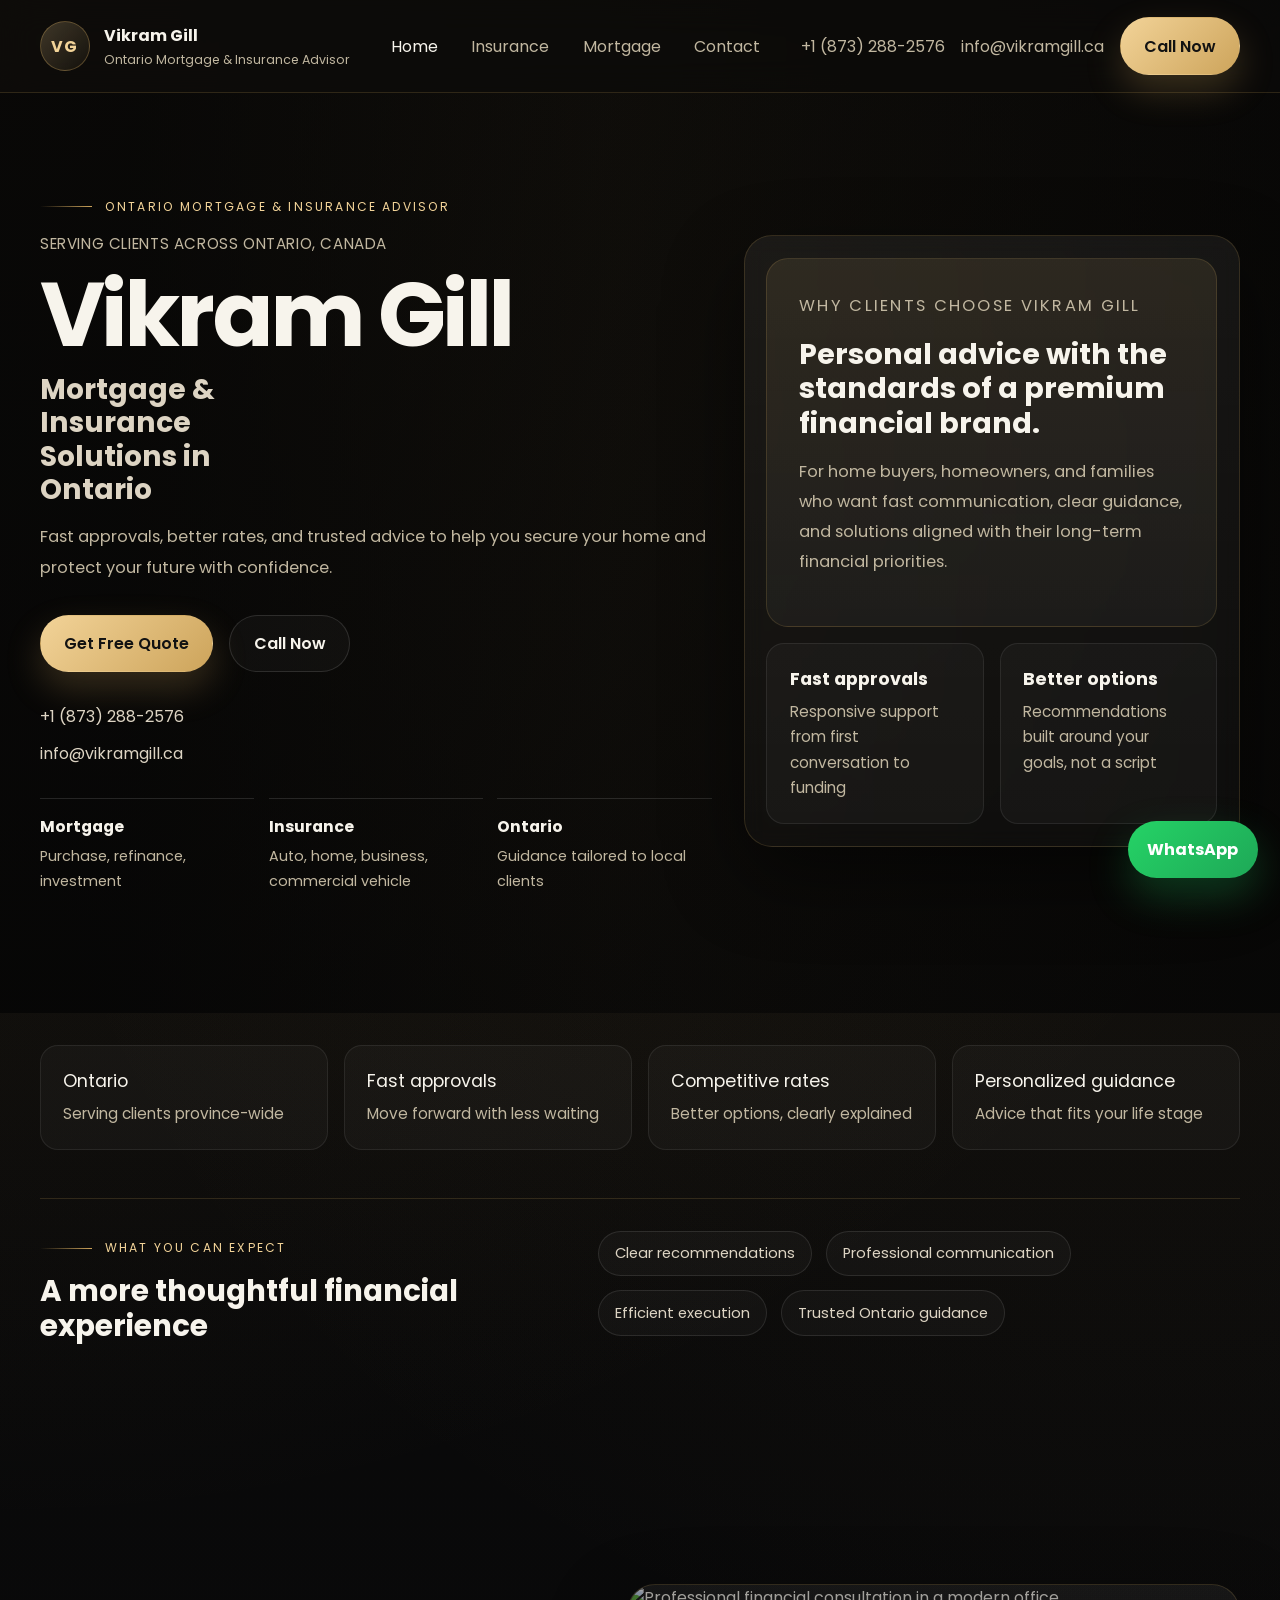
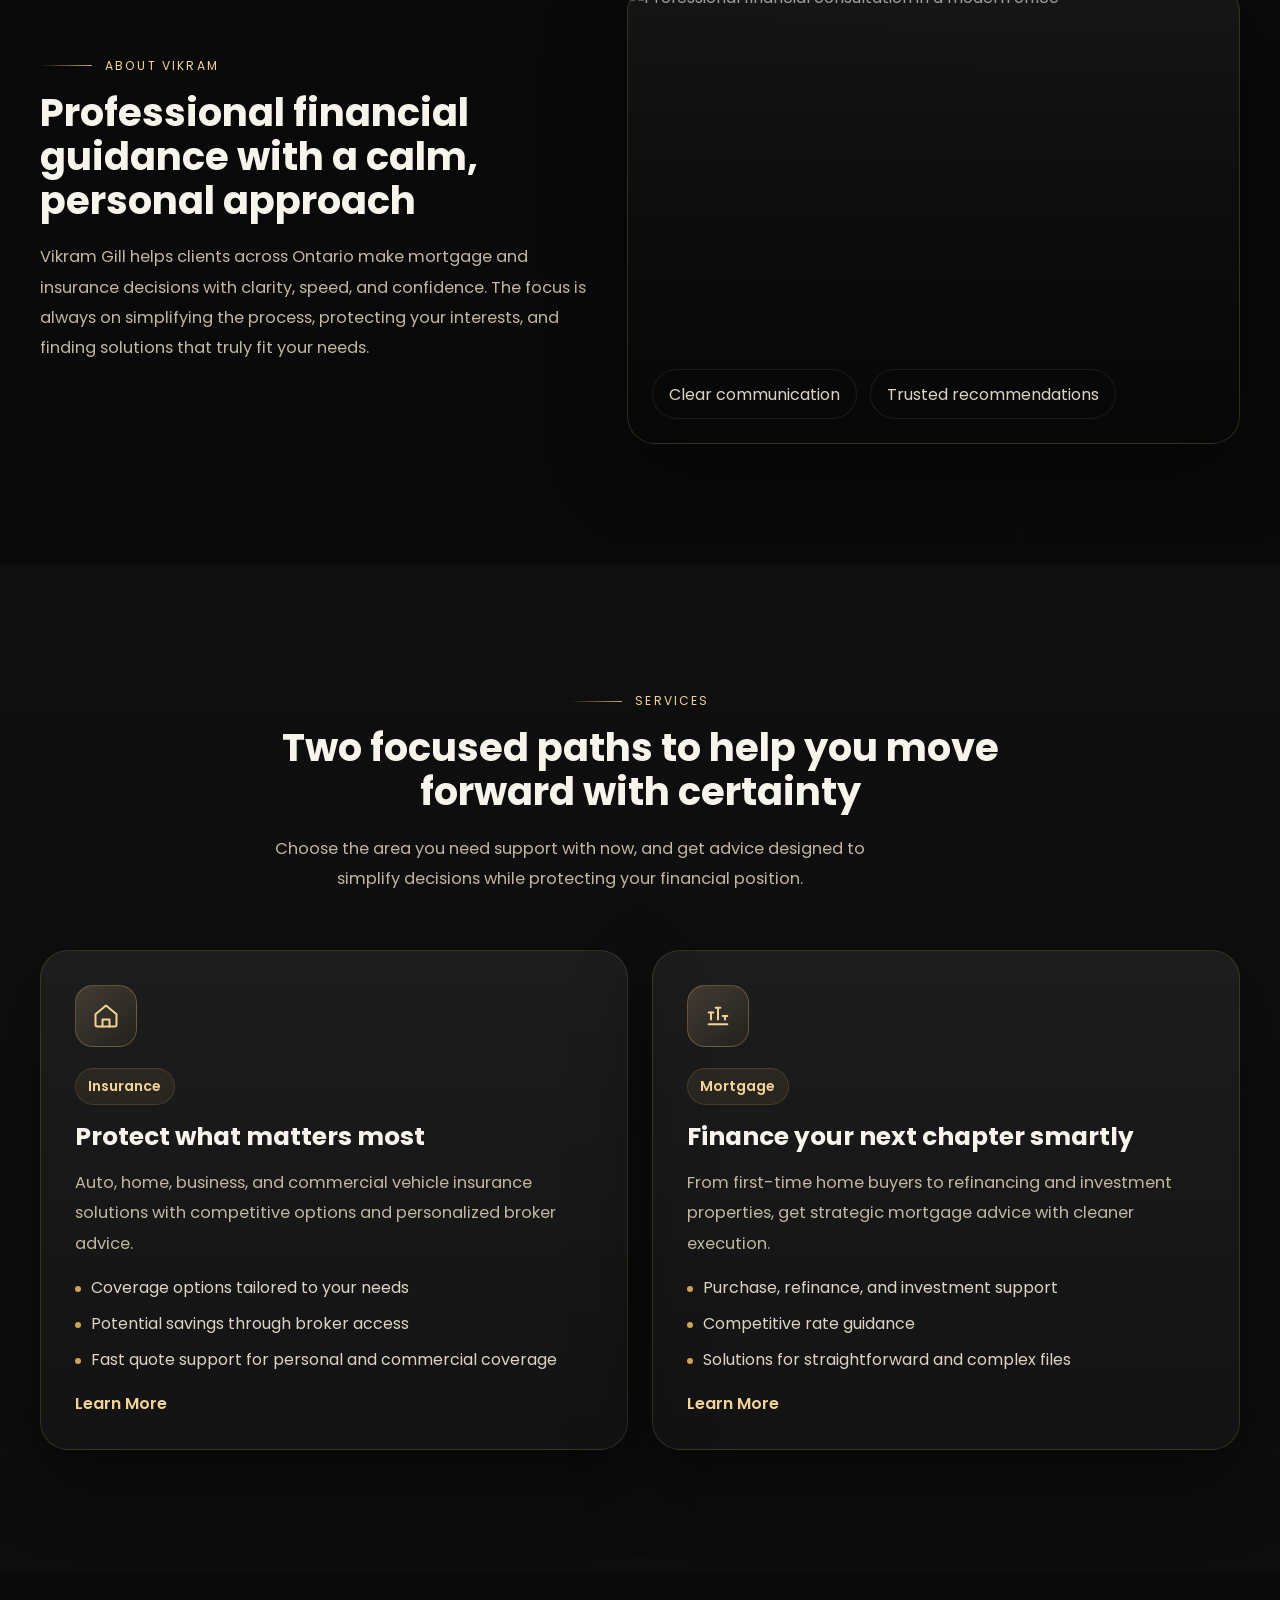
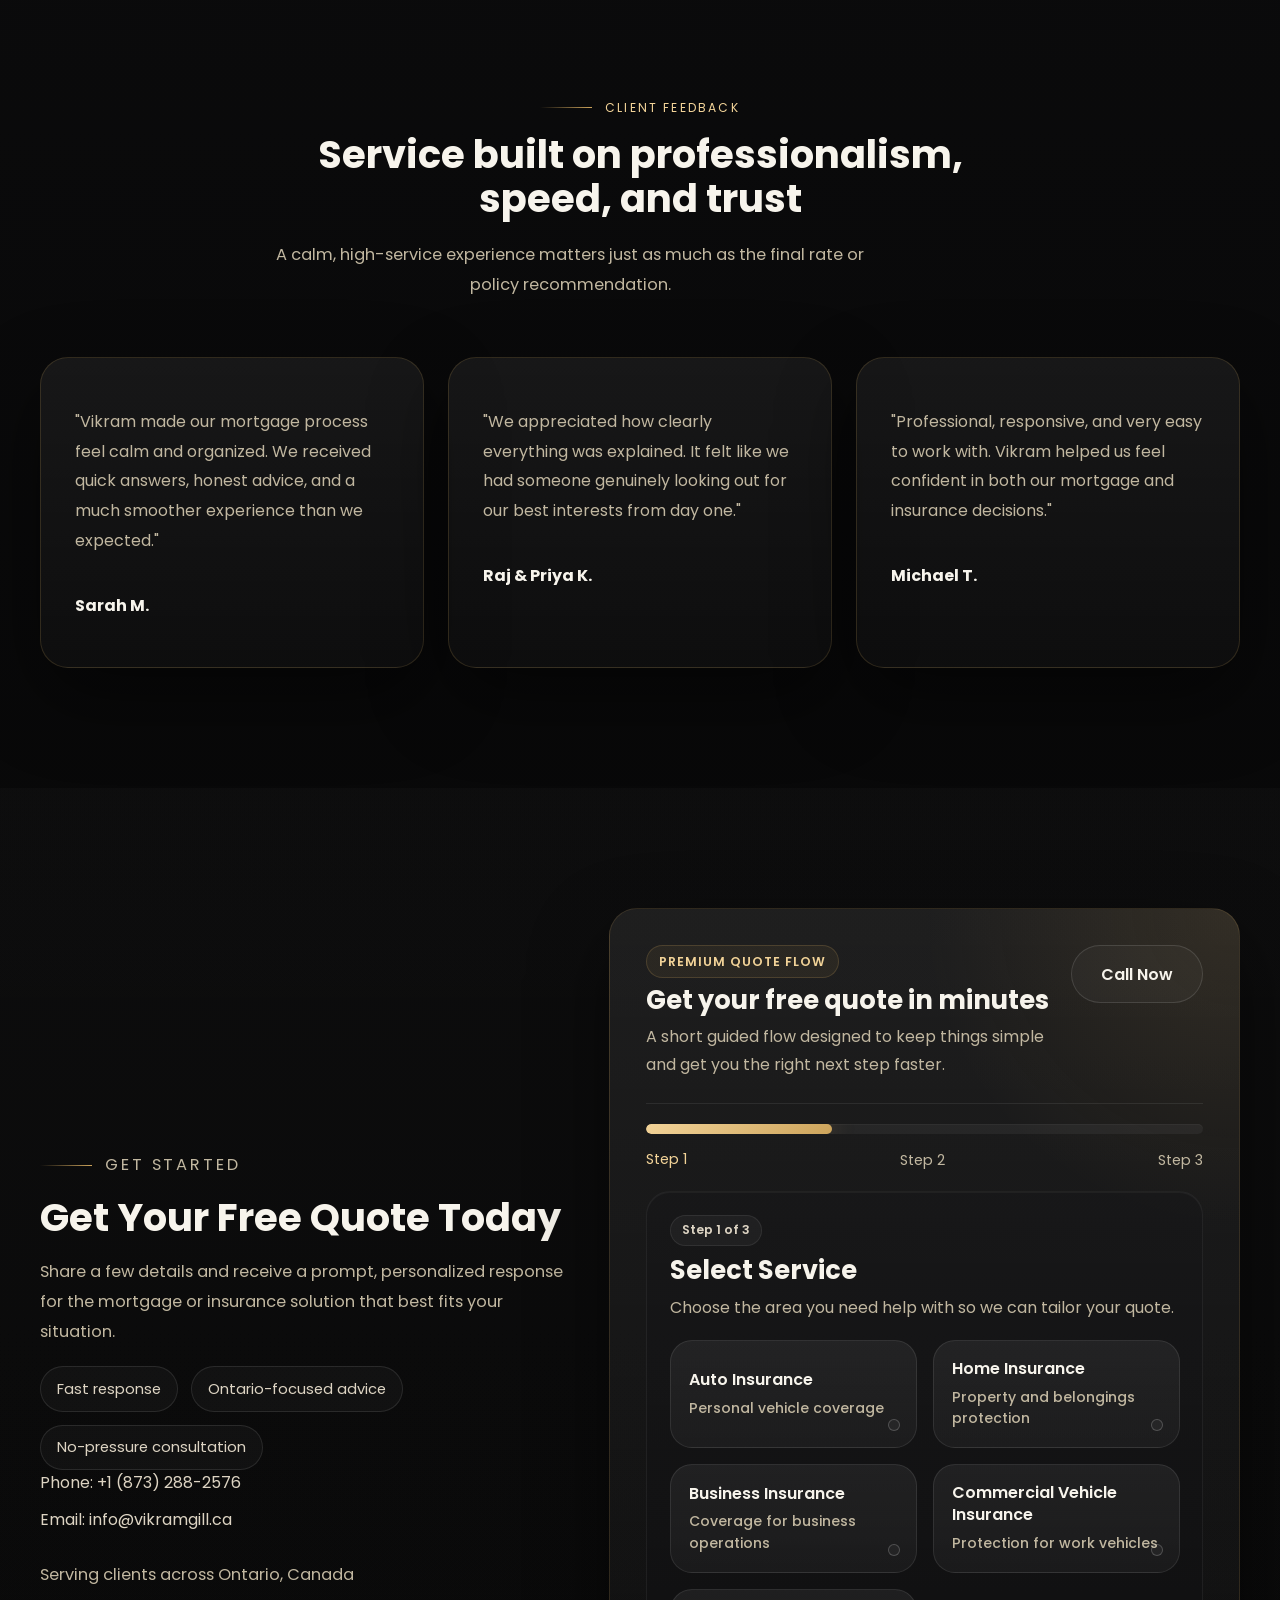
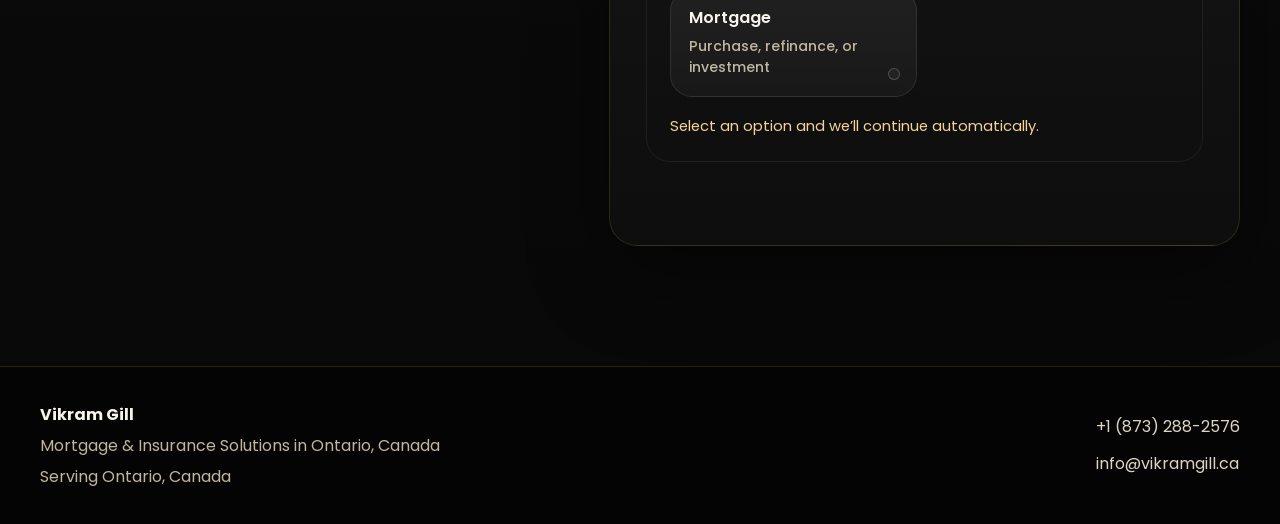
==== index.html @ 54a328d0 "Add files via upload" ====
<!DOCTYPE html>
<html lang="en">
<head>
  <meta charset="UTF-8">
  <meta name="viewport" content="width=device-width, initial-scale=1.0">
  <title>VikramGill.ca | Mortgage & Insurance Solutions in Ontario</title>
  <meta name="description" content="Vikram Gill provides premium mortgage and insurance solutions across Ontario with fast approvals, competitive rates, and trusted financial guidance.">
  <link rel="preconnect" href="https://fonts.googleapis.com">
  <link rel="preconnect" href="https://fonts.gstatic.com" crossorigin>
  <link href="https://fonts.googleapis.com/css2?family=Poppins:wght@400;500;600;700;800&display=swap" rel="stylesheet">
  <link rel="stylesheet" href="styles.css">
</head>
<body data-page="home">
  <div class="page-shell">
    <!-- Sticky site header -->
    <header class="site-header">
      <div class="container header-inner">
        <a class="brand" href="index.html" aria-label="Vikram Gill home">
          <span class="brand-mark">VG</span>
          <span class="brand-text">
            <strong>Vikram Gill</strong>
            <span>Ontario Mortgage & Insurance Advisor</span>
          </span>
        </a>

        <button class="nav-toggle" type="button" aria-label="Toggle menu" aria-expanded="false">
          <span></span>
          <span></span>
          <span></span>
        </button>

        <nav class="site-nav" aria-label="Primary navigation">
          <a href="index.html" data-nav="home">Home</a>
          <a href="insurance.html" data-nav="insurance">Insurance</a>
          <a href="mortgage.html" data-nav="mortgage">Mortgage</a>
          <a href="#contact">Contact</a>
        </nav>

        <div class="header-contact">
          <a href="tel:+18732882576" class="contact-link">+1 (873) 288-2576</a>
          <a href="mailto:info@vikramgill.ca" class="contact-link">info@vikramgill.ca</a>
          <a href="tel:+18732882576" class="button button-gold">Call Now</a>
        </div>
      </div>
    </header>

    <main>
      <!-- Hero section -->
      <section class="hero hero-home section">
        <div class="hero-backdrop"></div>
        <div class="container hero-grid">
          <div class="hero-copy reveal">
            <p class="eyebrow">Ontario Mortgage & Insurance Advisor</p>
            <p class="hero-location">Serving clients across Ontario, Canada</p>
            <h1>Vikram Gill</h1>
            <h2>Mortgage & Insurance Solutions in Ontario</h2>
            <p class="hero-subheadline">Fast approvals, better rates, and trusted advice to help you secure your home and protect your future with confidence.</p>
            <div class="hero-actions">
              <a class="button button-gold" href="#quote-form">Get Free Quote</a>
              <a class="button button-secondary" href="tel:+18732882576">Call Now</a>
            </div>
            <div class="hero-contact">
              <a href="tel:+18732882576">+1 (873) 288-2576</a>
              <a href="mailto:info@vikramgill.ca">info@vikramgill.ca</a>
            </div>
            <div class="hero-metrics">
              <div>
                <strong>Mortgage</strong>
                <span>Purchase, refinance, investment</span>
              </div>
              <div>
                <strong>Insurance</strong>
                <span>Auto, home, business, commercial vehicle</span>
              </div>
              <div>
                <strong>Ontario</strong>
                <span>Guidance tailored to local clients</span>
              </div>
            </div>
          </div>

          <aside class="hero-panel reveal">
            <div class="hero-panel-card">
              <p class="panel-kicker">Why clients choose Vikram Gill</p>
              <h3>Personal advice with the standards of a premium financial brand.</h3>
              <p>For home buyers, homeowners, and families who want fast communication, clear guidance, and solutions aligned with their long-term financial priorities.</p>
            </div>
            <div class="hero-stat-grid">
              <div class="stat-box">
                <strong>Fast approvals</strong>
                <span>Responsive support from first conversation to funding</span>
              </div>
              <div class="stat-box">
                <strong>Better options</strong>
                <span>Recommendations built around your goals, not a script</span>
              </div>
            </div>
          </aside>
        </div>
      </section>

      <!-- Trust indicators -->
      <section class="section trust-section">
        <div class="container trust-grid reveal">
          <div class="trust-item">
            <span class="trust-value">Ontario</span>
            <span class="trust-label">Serving clients province-wide</span>
          </div>
          <div class="trust-item">
            <span class="trust-value">Fast approvals</span>
            <span class="trust-label">Move forward with less waiting</span>
          </div>
          <div class="trust-item">
            <span class="trust-value">Competitive rates</span>
            <span class="trust-label">Better options, clearly explained</span>
          </div>
          <div class="trust-item">
            <span class="trust-value">Personalized guidance</span>
            <span class="trust-label">Advice that fits your life stage</span>
          </div>
        </div>
      </section>

      <section class="section section-divider">
        <div class="container brand-bar reveal">
          <div class="brand-bar-intro">
            <p class="eyebrow">What You Can Expect</p>
            <h2>A more thoughtful financial experience</h2>
          </div>
          <div class="brand-bar-points">
            <span>Clear recommendations</span>
            <span>Professional communication</span>
            <span>Efficient execution</span>
            <span>Trusted Ontario guidance</span>
          </div>
        </div>
      </section>

      <!-- About section -->
      <section class="section">
        <div class="container about-grid">
          <div class="section-heading reveal">
            <p class="eyebrow">About Vikram</p>
            <h2>Professional financial guidance with a calm, personal approach</h2>
            <p class="section-copy">Vikram Gill helps clients across Ontario make mortgage and insurance decisions with clarity, speed, and confidence. The focus is always on simplifying the process, protecting your interests, and finding solutions that truly fit your needs.</p>
          </div>

          <div class="image-card reveal">
            <img src="https://images.unsplash.com/photo-1556157382-97eda2d62296?auto=format&fit=crop&w=1200&q=80" alt="Professional financial consultation in a modern office">
            <div class="image-card-overlay">
              <span>Clear communication</span>
              <span>Trusted recommendations</span>
            </div>
          </div>
        </div>
      </section>

      <!-- Core services -->
      <section class="section section-alt">
        <div class="container">
          <div class="section-heading centered reveal">
            <p class="eyebrow">Services</p>
            <h2>Two focused paths to help you move forward with certainty</h2>
            <p class="section-copy">Choose the area you need support with now, and get advice designed to simplify decisions while protecting your financial position.</p>
          </div>

          <div class="card-grid two-up">
            <article class="service-card service-card-rich reveal">
              <div class="service-icon" aria-hidden="true">
                <svg viewBox="0 0 24 24" role="img">
                  <path d="M3 10.5 12 3l9 7.5v9a1.5 1.5 0 0 1-1.5 1.5h-15A1.5 1.5 0 0 1 3 19.5v-9Z"></path>
                  <path d="M9 21v-6h6v6"></path>
                </svg>
              </div>
              <span class="service-tag">Insurance</span>
              <h3>Protect what matters most</h3>
              <p>Auto, home, business, and commercial vehicle insurance solutions with competitive options and personalized broker advice.</p>
              <ul class="service-points">
                <li>Coverage options tailored to your needs</li>
                <li>Potential savings through broker access</li>
                <li>Fast quote support for personal and commercial coverage</li>
              </ul>
              <a class="text-link" href="insurance.html">Learn More</a>
            </article>

            <article class="service-card service-card-rich reveal">
              <div class="service-icon" aria-hidden="true">
                <svg viewBox="0 0 24 24" role="img">
                  <path d="M4 19h16"></path>
                  <path d="M6 15V9"></path>
                  <path d="M12 15V5"></path>
                  <path d="M18 15v-3"></path>
                  <path d="M8 9h-4"></path>
                  <path d="M14 5h-4"></path>
                  <path d="M20 12h-4"></path>
                </svg>
              </div>
              <span class="service-tag">Mortgage</span>
              <h3>Finance your next chapter smartly</h3>
              <p>From first-time home buyers to refinancing and investment properties, get strategic mortgage advice with cleaner execution.</p>
              <ul class="service-points">
                <li>Purchase, refinance, and investment support</li>
                <li>Competitive rate guidance</li>
                <li>Solutions for straightforward and complex files</li>
              </ul>
              <a class="text-link" href="mortgage.html">Learn More</a>
            </article>
          </div>
        </div>
      </section>

      <!-- Testimonial placeholders -->
      <section class="section">
        <div class="container">
          <div class="section-heading centered reveal">
            <p class="eyebrow">Client Feedback</p>
            <h2>Service built on professionalism, speed, and trust</h2>
            <p class="section-copy">A calm, high-service experience matters just as much as the final rate or policy recommendation.</p>
          </div>
          <div class="card-grid three-up">
            <article class="testimonial-card reveal">
              <p>"Vikram made our mortgage process feel calm and organized. We received quick answers, honest advice, and a much smoother experience than we expected."</p>
              <strong>Sarah M.</strong>
            </article>
            <article class="testimonial-card reveal">
              <p>"We appreciated how clearly everything was explained. It felt like we had someone genuinely looking out for our best interests from day one."</p>
              <strong>Raj & Priya K.</strong>
            </article>
            <article class="testimonial-card reveal">
              <p>"Professional, responsive, and very easy to work with. Vikram helped us feel confident in both our mortgage and insurance decisions."</p>
              <strong>Michael T.</strong>
            </article>
          </div>
        </div>
      </section>

      <!-- Lead capture form -->
      <section class="section section-alt" id="contact">
        <div class="container lead-grid lead-grid-enhanced">
          <div class="lead-copy reveal">
            <p class="eyebrow">Get Started</p>
            <h2>Get Your Free Quote Today</h2>
            <p>Share a few details and receive a prompt, personalized response for the mortgage or insurance solution that best fits your situation.</p>
            <div class="lead-benefits">
              <span>Fast response</span>
              <span>Ontario-focused advice</span>
              <span>No-pressure consultation</span>
            </div>
            <div class="lead-contact-block">
              <a href="tel:+18732882576">Phone: +1 (873) 288-2576</a>
              <a href="mailto:info@vikramgill.ca">Email: info@vikramgill.ca</a>
              <p>Serving clients across Ontario, Canada</p>
            </div>
          </div>

          <form class="quote-form multi-step-form reveal" id="quote-form" action="https://formsubmit.co/info@vikramgill.ca" method="POST">
            <input type="hidden" name="_subject" value="New quote request from VikramGill.ca">
            <input type="hidden" name="_captcha" value="false">
            <input type="hidden" name="_template" value="table">
            <input type="hidden" name="_next" value="https://vikramgill.ca/thank-you.html">
            <input type="hidden" name="selected_service" id="selected_service" value="">
            <input type="hidden" name="service_question_1" id="service_question_1" value="">
            <input type="hidden" name="service_answer_1" id="service_answer_1" value="">
            <input type="hidden" name="service_question_2" id="service_question_2" value="">
            <input type="hidden" name="service_answer_2" id="service_answer_2" value="">

            <div class="form-topbar">
              <div class="form-topbar-copy">
                <span class="form-kicker">Premium Quote Flow</span>
                <h3>Get your free quote in minutes</h3>
                <p class="form-topbar-text">A short guided flow designed to keep things simple and get you the right next step faster.</p>
              </div>
              <a class="button button-secondary form-call-button" href="tel:+18732882576">Call Now</a>
            </div>

            <div class="form-progress" aria-label="Form progress">
              <div class="form-progress-bar">
                <span class="form-progress-fill"></span>
              </div>
              <div class="form-progress-steps">
                <span class="progress-step is-active" data-progress="1">Step 1</span>
                <span class="progress-step" data-progress="2">Step 2</span>
                <span class="progress-step" data-progress="3">Step 3</span>
              </div>
            </div>

            <div class="form-steps">
              <section class="form-step is-active" data-step="1">
                <div class="step-heading">
                  <span class="step-chip">Step 1 of 3</span>
                  <h4>Select Service</h4>
                  <p>Choose the area you need help with so we can tailor your quote.</p>
                </div>

                <div class="service-choice-grid" role="radiogroup" aria-label="Select service type">
                  <button class="choice-card" type="button" data-service="Auto Insurance">
                    <span class="choice-card-title">Auto Insurance</span>
                    <span class="choice-card-meta">Personal vehicle coverage</span>
                  </button>
                  <button class="choice-card" type="button" data-service="Home Insurance">
                    <span class="choice-card-title">Home Insurance</span>
                    <span class="choice-card-meta">Property and belongings protection</span>
                  </button>
                  <button class="choice-card" type="button" data-service="Business Insurance">
                    <span class="choice-card-title">Business Insurance</span>
                    <span class="choice-card-meta">Coverage for business operations</span>
                  </button>
                  <button class="choice-card" type="button" data-service="Commercial Vehicle Insurance">
                    <span class="choice-card-title">Commercial Vehicle Insurance</span>
                    <span class="choice-card-meta">Protection for work vehicles</span>
                  </button>
                  <button class="choice-card" type="button" data-service="Mortgage">
                    <span class="choice-card-title">Mortgage</span>
                    <span class="choice-card-meta">Purchase, refinance, or investment</span>
                  </button>
                </div>
                <p class="step-helper">Select an option and we’ll continue automatically.</p>
              </section>

              <section class="form-step" data-step="2">
                <div class="step-heading">
                  <span class="step-chip">Step 2 of 3</span>
                  <h4>Quick Questions</h4>
                  <p>Select the option that best matches your situation.</p>
                </div>

                <div class="dynamic-question-stack" id="dynamic-question-stack">
                  <div class="dynamic-question-block">
                    <p class="dynamic-question-label" id="dynamic-question-label-1">Question one</p>
                    <div class="dynamic-choice-grid" id="dynamic-choice-grid-1"></div>
                  </div>
                  <div class="dynamic-question-block">
                    <p class="dynamic-question-label" id="dynamic-question-label-2">Question two</p>
                    <div class="dynamic-choice-grid" id="dynamic-choice-grid-2"></div>
                  </div>
                </div>

                <div class="form-navigation">
                  <button class="button button-secondary" type="button" data-prev-step>Back</button>
                </div>
                <p class="step-helper">Answer both questions and we’ll take you to the final step automatically.</p>
              </section>

              <section class="form-step" data-step="3">
                <div class="step-heading">
                  <span class="step-chip">Step 3 of 3</span>
                  <h4>Contact Details</h4>
                  <p>We’ll contact you within 24 hours with next steps and quote options.</p>
                </div>

                <label for="name">Name</label>
                <input id="name" name="name" type="text" placeholder="Your full name" required>

                <label for="phone">Phone</label>
                <input id="phone" name="phone" type="tel" placeholder="Your phone number" required>

                <label for="email">Email</label>
                <input id="email" name="email" type="email" placeholder="Your email address" required>

                <p class="form-trust-text">We’ll contact you within 24 hours.</p>

                <div class="form-navigation">
                  <button class="button button-secondary" type="button" data-prev-step>Back</button>
                  <button class="button button-gold" type="submit">Request a Callback</button>
                </div>
              </section>
            </div>

            <p class="form-message" aria-live="polite"></p>
          </form>
        </div>
      </section>
    </main>

    <!-- Minimal footer -->
    <footer class="site-footer">
      <div class="container footer-inner">
        <div>
          <strong>Vikram Gill</strong>
          <p>Mortgage & Insurance Solutions in Ontario, Canada</p>
          <p>Serving Ontario, Canada</p>
        </div>
        <div class="footer-contact">
          <a href="tel:+18732882576">+1 (873) 288-2576</a>
          <a href="mailto:info@vikramgill.ca">info@vikramgill.ca</a>
        </div>
      </div>
    </footer>
  </div>

  <a class="whatsapp-float" href="https://wa.me/18732882576" target="_blank" rel="noopener noreferrer" aria-label="Chat on WhatsApp">
    WhatsApp
  </a>

  <script src="script.js"></script>
</body>
</html>
---- styles.css ----
/* Shared design tokens for the premium dark theme */
:root {
  --bg: #060606;
  --bg-soft: #0f0f10;
  --bg-panel: rgba(17, 17, 18, 0.78);
  --surface: rgba(255, 255, 255, 0.04);
  --surface-strong: rgba(255, 255, 255, 0.08);
  --text: #f7f4ec;
  --muted: #c1b7a0;
  --muted-strong: #ddd4c3;
  --gold: #cda45b;
  --gold-bright: #f2d398;
  --line: rgba(205, 164, 91, 0.18);
  --line-strong: rgba(205, 164, 91, 0.34);
  --shadow: 0 30px 80px rgba(0, 0, 0, 0.48);
  --radius: 28px;
  --radius-sm: 18px;
  --container: 1200px;
  --header-height: 92px;
}

*,
*::before,
*::after {
  box-sizing: border-box;
}

html {
  scroll-behavior: smooth;
}

body {
  margin: 0;
  font-family: "Poppins", sans-serif;
  color: var(--text);
  background:
    radial-gradient(circle at top left, rgba(205, 164, 91, 0.13), transparent 28%),
    radial-gradient(circle at 90% 10%, rgba(205, 164, 91, 0.08), transparent 24%),
    linear-gradient(180deg, #070707 0%, #0b0b0c 55%, #050505 100%);
  min-height: 100vh;
}

a {
  color: inherit;
  text-decoration: none;
}

img {
  display: block;
  width: 100%;
  height: auto;
}

button,
input,
select {
  font: inherit;
}

svg {
  fill: none;
  stroke: currentColor;
  stroke-width: 1.7;
  stroke-linecap: round;
  stroke-linejoin: round;
}

.container {
  width: min(calc(100% - 2rem), var(--container));
  margin: 0 auto;
}

.page-shell {
  position: relative;
  overflow: clip;
}

.section {
  padding: 7.5rem 0;
}

.section-divider {
  padding-top: 0;
}

.section-alt {
  position: relative;
  background: linear-gradient(180deg, rgba(255, 255, 255, 0.02), rgba(255, 255, 255, 0.01));
}

.site-header {
  position: sticky;
  top: 0;
  z-index: 1000;
  background: rgba(7, 7, 7, 0.74);
  backdrop-filter: blur(16px);
  border-bottom: 1px solid var(--line);
}

.header-inner {
  min-height: var(--header-height);
  display: grid;
  grid-template-columns: auto 1fr auto;
  gap: 1.5rem;
  align-items: center;
}

.brand {
  display: inline-flex;
  align-items: center;
  gap: 0.9rem;
}

.brand-mark {
  width: 50px;
  height: 50px;
  border-radius: 50%;
  display: grid;
  place-items: center;
  border: 1px solid var(--line-strong);
  background: linear-gradient(135deg, rgba(242, 211, 152, 0.22), rgba(205, 164, 91, 0.04));
  color: var(--gold-bright);
  font-weight: 700;
  letter-spacing: 0.08em;
}

.brand-text {
  display: grid;
  gap: 0.14rem;
}

.brand-text strong {
  font-size: 1rem;
}

.brand-text span {
  color: var(--muted);
  font-size: 0.78rem;
}

.site-nav {
  display: flex;
  justify-content: center;
  gap: 2.1rem;
}

.site-nav a,
.contact-link {
  color: var(--muted);
  transition: color 0.3s ease, opacity 0.3s ease;
}

.site-nav a:hover,
.site-nav a.active,
.contact-link:hover {
  color: var(--text);
}

.header-contact {
  display: inline-flex;
  align-items: center;
  gap: 1rem;
}

.button {
  display: inline-flex;
  align-items: center;
  justify-content: center;
  min-height: 54px;
  padding: 0.95rem 1.45rem;
  border: 1px solid transparent;
  border-radius: 999px;
  font-weight: 600;
  transition: transform 0.3s ease, border-color 0.3s ease, background 0.3s ease, box-shadow 0.3s ease;
}

.button:hover {
  transform: translateY(-2px);
}

.button-gold {
  color: #121212;
  background: linear-gradient(135deg, var(--gold-bright), var(--gold));
  box-shadow: 0 16px 36px rgba(205, 164, 91, 0.24);
}

.button-secondary {
  background: rgba(255, 255, 255, 0.03);
  border-color: rgba(255, 255, 255, 0.12);
  color: var(--text);
}

.hero,
.inner-hero {
  position: relative;
  padding-top: 6rem;
}

.hero-home {
  min-height: calc(100vh - var(--header-height));
  display: flex;
  align-items: center;
}

.hero-backdrop {
  position: absolute;
  inset: 0;
  background:
    linear-gradient(90deg, rgba(5, 5, 5, 0.92) 10%, rgba(5, 5, 5, 0.62) 48%, rgba(5, 5, 5, 0.85) 100%),
    url("https://images.unsplash.com/photo-1600585154526-990dced4db0d?auto=format&fit=crop&w=1800&q=80") center/cover no-repeat;
  opacity: 0.94;
}

.inner-hero-insurance .hero-backdrop {
  background:
    linear-gradient(90deg, rgba(5, 5, 5, 0.92) 8%, rgba(5, 5, 5, 0.58) 50%, rgba(5, 5, 5, 0.88) 100%),
    url("https://images.unsplash.com/photo-1516321318423-f06f85e504b3?auto=format&fit=crop&w=1800&q=80") center/cover no-repeat;
}

.inner-hero-mortgage .hero-backdrop {
  background:
    linear-gradient(90deg, rgba(5, 5, 5, 0.92) 8%, rgba(5, 5, 5, 0.58) 50%, rgba(5, 5, 5, 0.88) 100%),
    url("https://images.unsplash.com/photo-1560518883-ce09059eeffa?auto=format&fit=crop&w=1800&q=80") center/cover no-repeat;
}

.hero-grid,
.lead-grid,
.about-grid,
.inner-hero-layout {
  position: relative;
  z-index: 1;
  display: grid;
  grid-template-columns: 1.15fr 0.85fr;
  gap: 2rem;
  align-items: center;
}

.hero-copy h1,
.inner-hero-content h1 {
  margin: 0 0 1rem;
  font-size: clamp(3rem, 7vw, 6rem);
  line-height: 0.95;
  letter-spacing: -0.04em;
}

.hero-copy h2 {
  margin: 0;
  max-width: 12ch;
  font-size: clamp(1.45rem, 2.2vw, 2.15rem);
  line-height: 1.18;
  color: var(--muted-strong);
}

.hero-subheadline,
.inner-hero-content p,
.inner-hero-aside p,
.section-copy,
.service-card p,
.testimonial-card p,
.detail-card p,
.lead-copy p,
.hero-panel-card p {
  color: var(--muted);
  line-height: 1.85;
  font-size: 1.02rem;
}

.hero-location {
  margin: 0 0 1.1rem;
  color: var(--muted);
  font-size: 0.95rem;
  letter-spacing: 0.04em;
  text-transform: uppercase;
}

.eyebrow {
  display: inline-flex;
  align-items: center;
  gap: 0.8rem;
  margin: 0 0 1rem;
  color: var(--gold-bright);
  text-transform: uppercase;
  letter-spacing: 0.18em;
  font-size: 0.76rem;
}

.eyebrow::before {
  content: "";
  width: 52px;
  height: 1px;
  background: linear-gradient(90deg, transparent, var(--gold));
}

.hero-actions,
.detail-actions {
  display: flex;
  flex-wrap: wrap;
  gap: 1rem;
  margin-top: 2rem;
}

.hero-contact,
.lead-contact-block,
.footer-contact {
  display: grid;
  gap: 0.75rem;
}

.hero-contact {
  margin-top: 2rem;
}

.hero-metrics {
  display: grid;
  grid-template-columns: repeat(3, minmax(0, 1fr));
  gap: 0.9rem;
  margin-top: 2rem;
}

.hero-metrics div {
  padding-top: 1rem;
  border-top: 1px solid rgba(255, 255, 255, 0.12);
}

.hero-metrics strong {
  display: block;
  margin-bottom: 0.3rem;
  font-size: 0.98rem;
  color: var(--text);
}

.hero-metrics span {
  color: var(--muted);
  font-size: 0.9rem;
  line-height: 1.55;
}

.hero-contact a,
.lead-contact-block a,
.footer-contact a {
  color: var(--muted-strong);
}

.hero-panel,
.quote-form,
.service-card,
.testimonial-card,
.detail-card,
.image-card {
  border: 1px solid var(--line);
  border-radius: var(--radius);
  background: linear-gradient(180deg, rgba(255, 255, 255, 0.06), rgba(255, 255, 255, 0.025));
  box-shadow: var(--shadow);
}

.hero-panel {
  padding: 1.35rem;
  backdrop-filter: blur(10px);
}

.hero-panel-card {
  padding: 2rem;
  border-radius: calc(var(--radius) - 6px);
  border: 1px solid rgba(205, 164, 91, 0.18);
  background:
    linear-gradient(180deg, rgba(205, 164, 91, 0.09), rgba(255, 255, 255, 0.02)),
    rgba(255, 255, 255, 0.02);
}

.panel-kicker {
  margin: 0 0 1rem;
  color: var(--gold-bright);
  text-transform: uppercase;
  letter-spacing: 0.14em;
  font-size: 0.75rem;
}

.hero-panel-card h3 {
  margin: 0 0 1rem;
  font-size: 1.8rem;
  line-height: 1.2;
}

.hero-stat-grid {
  display: grid;
  grid-template-columns: repeat(2, 1fr);
  gap: 1rem;
  margin-top: 1rem;
}

.stat-box,
.trust-item {
  padding: 1.4rem;
  border-radius: var(--radius-sm);
  background: rgba(255, 255, 255, 0.03);
  border: 1px solid rgba(255, 255, 255, 0.08);
}

.stat-box strong,
.trust-value {
  display: block;
  margin-bottom: 0.4rem;
  color: var(--text);
  font-size: 1.1rem;
}

.stat-box span,
.trust-label {
  color: var(--muted);
  line-height: 1.6;
  font-size: 0.96rem;
}

.trust-section {
  padding-top: 2rem;
  padding-bottom: 3rem;
}

.trust-grid {
  display: grid;
  grid-template-columns: repeat(4, 1fr);
  gap: 1rem;
}

.about-grid {
  grid-template-columns: 0.95fr 1.05fr;
}

.section-heading h2,
.lead-copy h2,
.detail-card h2 {
  margin: 0;
  font-size: clamp(2.2rem, 3vw, 3.2rem);
  line-height: 1.15;
}

.section-copy {
  max-width: 62ch;
  margin-top: 1.2rem;
}

.centered {
  max-width: 760px;
  margin: 0 auto 3.5rem;
  text-align: center;
}

.centered .eyebrow {
  justify-content: center;
}

.card-grid {
  display: grid;
  gap: 1.5rem;
}

.two-up {
  grid-template-columns: repeat(2, 1fr);
}

.three-up {
  grid-template-columns: repeat(3, 1fr);
}

.image-card {
  position: relative;
  overflow: hidden;
  min-height: 460px;
}

.image-card img {
  position: absolute;
  inset: 0;
  width: 100%;
  height: 100%;
  object-fit: cover;
  filter: saturate(0.88) brightness(0.72);
}

.image-card::after {
  content: "";
  position: absolute;
  inset: 0;
  background: linear-gradient(180deg, rgba(5, 5, 5, 0.08), rgba(5, 5, 5, 0.78));
}

.image-card-overlay {
  position: absolute;
  left: 1.5rem;
  right: 1.5rem;
  bottom: 1.5rem;
  z-index: 1;
  display: flex;
  gap: 0.8rem;
  flex-wrap: wrap;
}

.image-card-overlay span {
  padding: 0.7rem 1rem;
  border-radius: 999px;
  background: rgba(9, 9, 9, 0.62);
  border: 1px solid rgba(255, 255, 255, 0.08);
  color: var(--muted-strong);
}

.brand-bar {
  display: grid;
  grid-template-columns: 0.9fr 1.1fr;
  gap: 2rem;
  padding: 2rem 0 0;
  border-top: 1px solid var(--line);
}

.brand-bar-intro h2 {
  margin: 0;
  font-size: clamp(1.7rem, 2.3vw, 2.4rem);
  line-height: 1.2;
}

.brand-bar-points {
  display: flex;
  flex-wrap: wrap;
  gap: 0.9rem;
  align-content: start;
}

.brand-bar-points span,
.lead-benefits span,
.aside-mini-points span {
  display: inline-flex;
  align-items: center;
  min-height: 42px;
  padding: 0.7rem 1rem;
  border-radius: 999px;
  border: 1px solid rgba(255, 255, 255, 0.1);
  background: rgba(255, 255, 255, 0.03);
  color: var(--muted-strong);
  font-size: 0.92rem;
}

.service-card,
.testimonial-card {
  padding: 2.1rem;
}

.service-card-rich {
  min-height: 100%;
}

.service-icon,
.detail-card-icon {
  width: 62px;
  height: 62px;
  display: grid;
  place-items: center;
  border-radius: 18px;
  border: 1px solid var(--line-strong);
  background: linear-gradient(135deg, rgba(242, 211, 152, 0.18), rgba(205, 164, 91, 0.05));
  color: var(--gold-bright);
}

.service-icon {
  margin-bottom: 1.3rem;
}

.service-icon svg,
.detail-card-icon svg {
  width: 28px;
  height: 28px;
}

.service-tag {
  display: inline-flex;
  padding: 0.45rem 0.8rem;
  border-radius: 999px;
  margin-bottom: 1rem;
  border: 1px solid rgba(205, 164, 91, 0.18);
  background: rgba(205, 164, 91, 0.09);
  color: var(--gold-bright);
  font-weight: 600;
  font-size: 0.88rem;
}

.service-card h3,
.testimonial-card strong {
  margin: 0 0 1rem;
}

.service-card h3 {
  font-size: 1.55rem;
  line-height: 1.25;
}

.service-points {
  list-style: none;
  padding: 0;
  margin: 1.1rem 0 0;
  display: grid;
  gap: 0.7rem;
}

.service-points li {
  position: relative;
  padding-left: 1rem;
  color: var(--muted-strong);
  line-height: 1.55;
}

.service-points li::before {
  content: "";
  position: absolute;
  left: 0;
  top: 0.62rem;
  width: 6px;
  height: 6px;
  border-radius: 50%;
  background: var(--gold);
}

.text-link {
  display: inline-flex;
  margin-top: 1.1rem;
  color: var(--gold-bright);
  font-weight: 600;
}

.testimonial-card p {
  font-size: 1rem;
}

.testimonial-card strong {
  display: inline-block;
  margin-top: 1.35rem;
  color: var(--text);
  font-size: 1rem;
}

.lead-grid-enhanced {
  grid-template-columns: 0.92fr 1.08fr;
}

.quote-form {
  padding: 2.25rem;
  display: grid;
  gap: 0.9rem;
}

.multi-step-form {
  gap: 1.25rem;
  position: relative;
  overflow: hidden;
  background:
    radial-gradient(circle at top right, rgba(205, 164, 91, 0.12), transparent 28%),
    linear-gradient(180deg, rgba(255, 255, 255, 0.075), rgba(255, 255, 255, 0.025));
  border: 1px solid rgba(205, 164, 91, 0.16);
}

.form-topbar {
  display: flex;
  align-items: flex-start;
  justify-content: space-between;
  gap: 1rem;
  padding-bottom: 1.5rem;
  border-bottom: 1px solid rgba(255, 255, 255, 0.08);
}

.form-topbar-copy {
  display: grid;
  gap: 0.45rem;
}

.form-kicker {
  display: inline-flex;
  align-items: center;
  width: fit-content;
  min-height: 32px;
  padding: 0.4rem 0.75rem;
  border-radius: 999px;
  border: 1px solid rgba(205, 164, 91, 0.2);
  background: rgba(205, 164, 91, 0.08);
  color: var(--gold-bright);
  font-size: 0.78rem;
  font-weight: 600;
  letter-spacing: 0.08em;
  text-transform: uppercase;
}

.form-topbar h3,
.step-heading h4 {
  margin: 0;
  font-size: 1.6rem;
  line-height: 1.2;
}

.form-topbar-text {
  margin: 0;
  max-width: 46ch;
  color: var(--muted);
  line-height: 1.75;
}

.form-call-button {
  flex-shrink: 0;
  min-width: 132px;
}

.form-progress {
  display: grid;
  gap: 1rem;
}

.form-progress-bar {
  width: 100%;
  height: 10px;
  border-radius: 999px;
  background: rgba(255, 255, 255, 0.05);
  overflow: hidden;
  box-shadow: inset 0 1px 0 rgba(255, 255, 255, 0.04);
}

.form-progress-fill {
  display: block;
  width: 33.333%;
  height: 100%;
  border-radius: inherit;
  background: linear-gradient(135deg, var(--gold-bright), var(--gold));
  box-shadow: 0 0 24px rgba(205, 164, 91, 0.35);
  transition: width 0.45s cubic-bezier(0.22, 1, 0.36, 1);
}

.form-progress-steps {
  display: flex;
  justify-content: space-between;
  gap: 0.75rem;
}

.progress-step {
  color: var(--muted);
  font-size: 0.9rem;
  transition: color 0.3s ease, transform 0.3s ease;
}

.progress-step.is-active {
  color: var(--gold-bright);
  transform: translateY(-1px);
}

.form-steps {
  position: relative;
  min-height: 390px;
}

.form-step {
  display: none;
  gap: 1.15rem;
  padding: 1.4rem;
  border-radius: 24px;
  border: 1px solid rgba(255, 255, 255, 0.06);
  background:
    linear-gradient(180deg, rgba(255, 255, 255, 0.03), rgba(255, 255, 255, 0.015)),
    rgba(9, 9, 10, 0.52);
  box-shadow: inset 0 1px 0 rgba(255, 255, 255, 0.04);
}

.form-step.is-active {
  display: grid;
  animation: formStepIn 0.45s cubic-bezier(0.22, 1, 0.36, 1);
}

.form-step.is-exiting {
  animation: formStepOut 0.28s ease forwards;
}

.step-heading {
  display: grid;
  gap: 0.55rem;
}

.step-chip {
  display: inline-flex;
  align-items: center;
  width: fit-content;
  min-height: 30px;
  padding: 0.35rem 0.7rem;
  border-radius: 999px;
  background: rgba(255, 255, 255, 0.04);
  border: 1px solid rgba(255, 255, 255, 0.08);
  color: var(--muted-strong);
  font-size: 0.78rem;
  font-weight: 600;
}

.step-heading p,
.dynamic-question-label,
.form-trust-text {
  margin: 0;
  color: var(--muted);
  line-height: 1.7;
}

.step-helper {
  margin: 0;
  color: var(--gold-bright);
  font-size: 0.92rem;
  line-height: 1.6;
}

.service-choice-grid,
.dynamic-choice-grid {
  display: grid;
  grid-template-columns: repeat(2, minmax(0, 1fr));
  gap: 1rem;
}

.choice-card {
  position: relative;
  min-height: 104px;
  padding: 1.1rem 1.15rem;
  border-radius: 22px;
  border: 1px solid rgba(255, 255, 255, 0.09);
  background:
    linear-gradient(180deg, rgba(255, 255, 255, 0.045), rgba(255, 255, 255, 0.02)),
    rgba(255, 255, 255, 0.02);
  color: var(--text);
  text-align: left;
  font-weight: 600;
  cursor: pointer;
  overflow: hidden;
  transition: transform 0.3s ease, border-color 0.3s ease, background 0.3s ease, box-shadow 0.3s ease;
}

.choice-card::after {
  content: "";
  position: absolute;
  inset: auto 1rem 1rem auto;
  width: 12px;
  height: 12px;
  border-radius: 50%;
  border: 1px solid rgba(255, 255, 255, 0.2);
  background: rgba(255, 255, 255, 0.04);
}

.choice-card:hover {
  transform: translateY(-3px);
  border-color: rgba(205, 164, 91, 0.34);
  box-shadow: 0 14px 32px rgba(0, 0, 0, 0.26);
}

.choice-card.is-selected {
  border-color: rgba(205, 164, 91, 0.65);
  background:
    radial-gradient(circle at top right, rgba(205, 164, 91, 0.18), transparent 40%),
    linear-gradient(180deg, rgba(205, 164, 91, 0.12), rgba(255, 255, 255, 0.035));
  box-shadow: 0 16px 36px rgba(205, 164, 91, 0.16);
}

.choice-card.is-selected::after {
  background: var(--gold-bright);
  border-color: var(--gold-bright);
  box-shadow: 0 0 18px rgba(242, 211, 152, 0.38);
}

.choice-card-title,
.choice-card-meta {
  display: block;
}

.choice-card-title {
  padding-right: 1.6rem;
  font-size: 1rem;
  line-height: 1.35;
}

.choice-card-meta {
  margin-top: 0.45rem;
  color: var(--muted);
  font-size: 0.88rem;
  font-weight: 500;
  line-height: 1.5;
}

.dynamic-question-block {
  display: grid;
  gap: 1.15rem;
  padding: 1.25rem;
  border-radius: 22px;
  background: rgba(255, 255, 255, 0.025);
  border: 1px solid rgba(255, 255, 255, 0.06);
}

.dynamic-question-stack {
  display: grid;
  gap: 1rem;
}

.dynamic-question-label {
  font-size: 1.04rem;
  color: var(--muted-strong);
}

.form-navigation {
  display: flex;
  flex-wrap: wrap;
  gap: 0.8rem;
  margin-top: 0.8rem;
}

.form-trust-text {
  font-size: 0.95rem;
  color: var(--gold-bright);
}

@keyframes formStepIn {
  from {
    opacity: 0;
    transform: translateY(18px) scale(0.985);
  }

  to {
    opacity: 1;
    transform: translateY(0) scale(1);
  }
}

@keyframes formStepOut {
  from {
    opacity: 1;
    transform: translateY(0) scale(1);
  }

  to {
    opacity: 0;
    transform: translateY(-8px) scale(0.99);
  }
}

.quote-form label {
  font-size: 0.95rem;
  color: var(--text);
}

.quote-form input,
.quote-form select {
  width: 100%;
  padding: 1rem 1rem;
  border-radius: 16px;
  border: 1px solid rgba(255, 255, 255, 0.1);
  background: rgba(255, 255, 255, 0.03);
  color: var(--text);
  outline: none;
  transition: border-color 0.3s ease, box-shadow 0.3s ease, background 0.3s ease;
}

.quote-form input::placeholder {
  color: #8f8778;
}

.quote-form input:focus,
.quote-form select:focus {
  border-color: rgba(205, 164, 91, 0.55);
  box-shadow: 0 0 0 3px rgba(205, 164, 91, 0.12);
  background: rgba(255, 255, 255, 0.04);
}

.quote-form option {
  color: #121212;
}

.form-message {
  min-height: 1.5rem;
  margin: 0.2rem 0 0;
  color: var(--gold-bright);
  font-size: 0.94rem;
}

.inner-hero {
  min-height: 480px;
  display: flex;
  align-items: center;
}

.inner-hero-layout {
  grid-template-columns: 1fr 0.7fr;
}

.inner-hero-content {
  max-width: 800px;
}

.inner-hero-aside {
  padding: 1.4rem 1.5rem;
  border-left: 1px solid var(--line-strong);
  color: var(--muted-strong);
}

.aside-mini-points,
.lead-benefits {
  display: flex;
  flex-wrap: wrap;
  gap: 0.8rem;
  margin-top: 1.2rem;
}

.stack-grid {
  display: grid;
  gap: 1.4rem;
}

.detail-card {
  display: grid;
  grid-template-columns: auto 1fr auto;
  gap: 1.5rem;
  align-items: center;
  padding: 1.8rem 2rem;
}

.detail-card-copy h2 {
  font-size: clamp(1.5rem, 2.3vw, 2.3rem);
  margin-bottom: 0.7rem;
}

.detail-highlight {
  margin-top: 0.9rem;
  color: var(--muted-strong);
  font-size: 0.95rem;
}

.site-footer {
  padding: 2.2rem 0;
  border-top: 1px solid var(--line);
  background: rgba(0, 0, 0, 0.24);
}

.footer-inner {
  display: flex;
  align-items: center;
  justify-content: space-between;
  gap: 1rem;
}

.site-footer p {
  margin: 0.35rem 0 0;
  color: var(--muted);
}

.whatsapp-float {
  position: fixed;
  right: 1.4rem;
  bottom: 1.4rem;
  z-index: 1001;
  padding: 0.98rem 1.2rem;
  border-radius: 999px;
  color: #fff;
  background: linear-gradient(135deg, #25d366, #1ea857);
  box-shadow: 0 18px 42px rgba(37, 211, 102, 0.25);
  font-weight: 700;
}

.thank-you-section {
  position: relative;
  min-height: calc(100vh - var(--header-height));
  display: flex;
  align-items: center;
}

.thank-you-wrap {
  position: relative;
  z-index: 1;
  display: flex;
  justify-content: center;
}

.thank-you-card {
  width: min(100%, 760px);
  padding: 3rem;
  border-radius: 32px;
  border: 1px solid rgba(205, 164, 91, 0.18);
  background:
    radial-gradient(circle at top right, rgba(205, 164, 91, 0.16), transparent 28%),
    linear-gradient(180deg, rgba(255, 255, 255, 0.075), rgba(255, 255, 255, 0.025));
  box-shadow: var(--shadow);
  text-align: center;
}

.thank-you-card h1 {
  margin: 1rem 0;
  font-size: clamp(2.25rem, 5vw, 4.2rem);
  line-height: 1.05;
  letter-spacing: -0.04em;
}

.thank-you-card p {
  margin: 0;
  color: var(--muted);
  line-height: 1.85;
  font-size: 1.02rem;
}

.thank-you-actions {
  display: flex;
  justify-content: center;
  gap: 1rem;
  flex-wrap: wrap;
  margin-top: 2rem;
}

.thank-you-meta {
  display: grid;
  gap: 0.7rem;
  margin-top: 2rem;
}

.thank-you-meta a {
  color: var(--muted-strong);
}

.thank-you-meta p {
  color: var(--muted);
}

.thank-you-link {
  margin-top: 1.4rem;
  justify-content: center;
}

.nav-toggle {
  display: none;
  width: 48px;
  height: 48px;
  padding: 0;
  border: 0;
  background: transparent;
  cursor: pointer;
}

.nav-toggle span {
  display: block;
  width: 22px;
  height: 2px;
  margin: 5px auto;
  background: var(--text);
  transition: transform 0.25s ease, opacity 0.25s ease;
}

/* Simple scroll-in animation used across sections */
.reveal {
  opacity: 0;
  transform: translateY(30px);
  transition: opacity 0.8s ease, transform 0.8s ease;
}

.reveal.is-visible {
  opacity: 1;
  transform: translateY(0);
}

.service-card:hover,
.testimonial-card:hover,
.detail-card:hover,
.quote-form:hover,
.image-card:hover,
.hero-panel:hover {
  border-color: var(--line-strong);
  transform: translateY(-4px);
}

@media (max-width: 1080px) {
  .header-inner {
    grid-template-columns: auto auto;
  }

  .nav-toggle {
    display: block;
    justify-self: end;
  }

  .site-nav,
  .header-contact {
    display: none;
  }

  .site-header.menu-open .site-nav,
  .site-header.menu-open .header-contact {
    display: grid;
    grid-column: 1 / -1;
    width: 100%;
  }

  .site-header.menu-open .site-nav {
    gap: 1rem;
    padding-top: 0.8rem;
  }

  .site-header.menu-open .header-contact {
    gap: 0.75rem;
    padding: 1rem 0 1.4rem;
  }

  .site-header.menu-open .site-nav a,
  .site-header.menu-open .header-contact a {
    min-height: 48px;
    display: inline-flex;
    align-items: center;
  }

  .hero-grid,
  .lead-grid,
  .about-grid,
  .inner-hero-layout,
  .brand-bar,
  .detail-card {
    grid-template-columns: 1fr;
  }

  .service-choice-grid,
  .dynamic-choice-grid {
    grid-template-columns: 1fr;
  }

  .hero-copy h2 {
    max-width: none;
  }

  .trust-grid,
  .three-up {
    grid-template-columns: repeat(2, 1fr);
  }

  .hero-metrics {
    grid-template-columns: 1fr;
  }

  .detail-actions {
    margin-top: 0;
  }

  .inner-hero-aside {
    border-left: 0;
    border-top: 1px solid var(--line-strong);
    padding-left: 0;
    padding-right: 0;
  }
}

@media (max-width: 720px) {
  :root {
    --header-height: 82px;
    --radius: 22px;
    --radius-sm: 16px;
  }

  .section {
    padding: 4.5rem 0;
  }

  .container {
    width: min(calc(100% - 1.25rem), var(--container));
  }

  .hero,
  .inner-hero {
    padding-top: 3.25rem;
  }

  .hero-home {
    min-height: auto;
  }

  .site-header {
    background: rgba(7, 7, 7, 0.88);
  }

  .header-inner {
    gap: 0.85rem;
    min-height: 76px;
  }

  .brand {
    gap: 0.7rem;
    min-width: 0;
  }

  .brand-mark {
    width: 42px;
    height: 42px;
    flex-shrink: 0;
  }

  .brand-text strong {
    font-size: 0.94rem;
  }

  .brand-text span {
    font-size: 0.72rem;
  }

  .hero-grid,
  .lead-grid,
  .about-grid {
    gap: 1.25rem;
  }

  .hero-copy h1,
  .inner-hero-content h1 {
    font-size: clamp(2.5rem, 13vw, 3.5rem);
    line-height: 0.98;
    margin-bottom: 0.75rem;
  }

  .hero-copy h2 {
    font-size: 1.2rem;
    max-width: none;
  }

  .hero-subheadline,
  .inner-hero-content p,
  .inner-hero-aside p,
  .section-copy,
  .service-card p,
  .testimonial-card p,
  .detail-card p,
  .lead-copy p,
  .hero-panel-card p {
    font-size: 0.98rem;
    line-height: 1.72;
  }

  .eyebrow {
    gap: 0.55rem;
    margin-bottom: 0.75rem;
    font-size: 0.69rem;
    letter-spacing: 0.14em;
  }

  .eyebrow::before {
    width: 30px;
  }

  .hero-location {
    margin-bottom: 0.8rem;
    font-size: 0.8rem;
  }

  .hero-actions,
  .detail-actions {
    gap: 0.75rem;
    margin-top: 1.4rem;
  }

  .hero-actions .button,
  .detail-actions .button,
  .quote-form .button,
  .form-call-button {
    width: 100%;
  }

  .hero-contact,
  .lead-contact-block,
  .footer-contact {
    gap: 0.6rem;
  }

  .hero-contact {
    margin-top: 1.4rem;
  }

  .hero-metrics {
    gap: 0.7rem;
    margin-top: 1.4rem;
  }

  .hero-metrics div {
    padding-top: 0.8rem;
  }

  .trust-grid,
  .two-up,
  .three-up,
  .hero-stat-grid {
    grid-template-columns: 1fr;
  }

  .hero-panel,
  .quote-form,
  .service-card,
  .testimonial-card,
  .detail-card {
    padding: 1.2rem;
  }

  .hero-panel-card {
    padding: 1.25rem;
  }

  .panel-kicker {
    margin-bottom: 0.8rem;
  }

  .hero-panel-card h3 {
    font-size: 1.45rem;
    line-height: 1.26;
  }

  .stat-box,
  .trust-item {
    padding: 1.1rem;
  }

  .trust-section {
    padding-top: 1.2rem;
    padding-bottom: 2rem;
  }

  .section-heading h2,
  .lead-copy h2,
  .detail-card h2,
  .brand-bar-intro h2 {
    font-size: clamp(1.75rem, 8vw, 2.2rem);
    line-height: 1.18;
  }

  .centered {
    margin-bottom: 2.25rem;
  }

  .section-copy {
    margin-top: 0.9rem;
  }

  .brand-bar {
    gap: 1rem;
    padding-top: 1.3rem;
  }

  .brand-bar-points,
  .lead-benefits,
  .aside-mini-points,
  .image-card-overlay {
    gap: 0.65rem;
  }

  .brand-bar-points span,
  .lead-benefits span,
  .aside-mini-points span,
  .image-card-overlay span {
    width: 100%;
    justify-content: center;
    min-height: 40px;
    padding: 0.65rem 0.9rem;
    font-size: 0.88rem;
  }

  .image-card {
    min-height: 280px;
  }

  .image-card-overlay {
    left: 1rem;
    right: 1rem;
    bottom: 1rem;
  }

  .service-card h3 {
    font-size: 1.35rem;
  }

  .service-points {
    gap: 0.55rem;
    margin-top: 0.95rem;
  }

  .text-link {
    margin-top: 1rem;
  }

  .inner-hero {
    min-height: auto;
  }

  .inner-hero-aside {
    padding-top: 1rem;
    margin-top: 0.2rem;
  }

  .stack-grid {
    gap: 1rem;
  }

  .detail-card {
    gap: 1rem;
  }

  .detail-card-icon {
    width: 54px;
    height: 54px;
  }

  .detail-card-copy h2 {
    margin-bottom: 0.55rem;
    font-size: 1.4rem;
  }

  .detail-highlight {
    margin-top: 0.75rem;
    font-size: 0.9rem;
  }

  .quote-form {
    gap: 0.75rem;
  }

  .form-topbar,
  .form-navigation,
  .form-progress-steps {
    grid-template-columns: 1fr;
    display: grid;
  }

  .form-topbar {
    padding-bottom: 1rem;
  }

  .form-topbar h3,
  .step-heading h4 {
    font-size: 1.3rem;
  }

  .step-helper {
    font-size: 0.88rem;
  }

  .form-topbar-text {
    font-size: 0.95rem;
    line-height: 1.65;
  }

  .form-steps {
    min-height: auto;
  }

  .form-step {
    padding: 1rem;
    border-radius: 20px;
  }

  .choice-card {
    min-height: 88px;
    padding: 0.95rem 1rem;
  }

  .choice-card-title {
    font-size: 0.98rem;
  }

  .choice-card-meta {
    font-size: 0.84rem;
  }

  .dynamic-question-block {
    padding: 1rem;
    border-radius: 18px;
  }

  .quote-form input,
  .quote-form select {
    padding: 0.92rem 0.95rem;
    border-radius: 14px;
  }

  .thank-you-card {
    padding: 1.6rem;
    border-radius: 24px;
  }

  .thank-you-actions {
    gap: 0.75rem;
  }

  .thank-you-actions .button {
    width: 100%;
  }

  .site-footer {
    padding: 1.8rem 0;
  }

  .footer-inner {
    display: grid;
    gap: 1rem;
  }

  .whatsapp-float {
    right: 1rem;
    bottom: 1rem;
    padding: 0.88rem 1rem;
    font-size: 0.92rem;
  }
}

@media (prefers-reduced-motion: reduce) {
  html {
    scroll-behavior: auto;
  }

  *,
  *::before,
  *::after {
    animation: none !important;
    transition: none !important;
  }

  .reveal {
    opacity: 1;
    transform: none;
  }
}
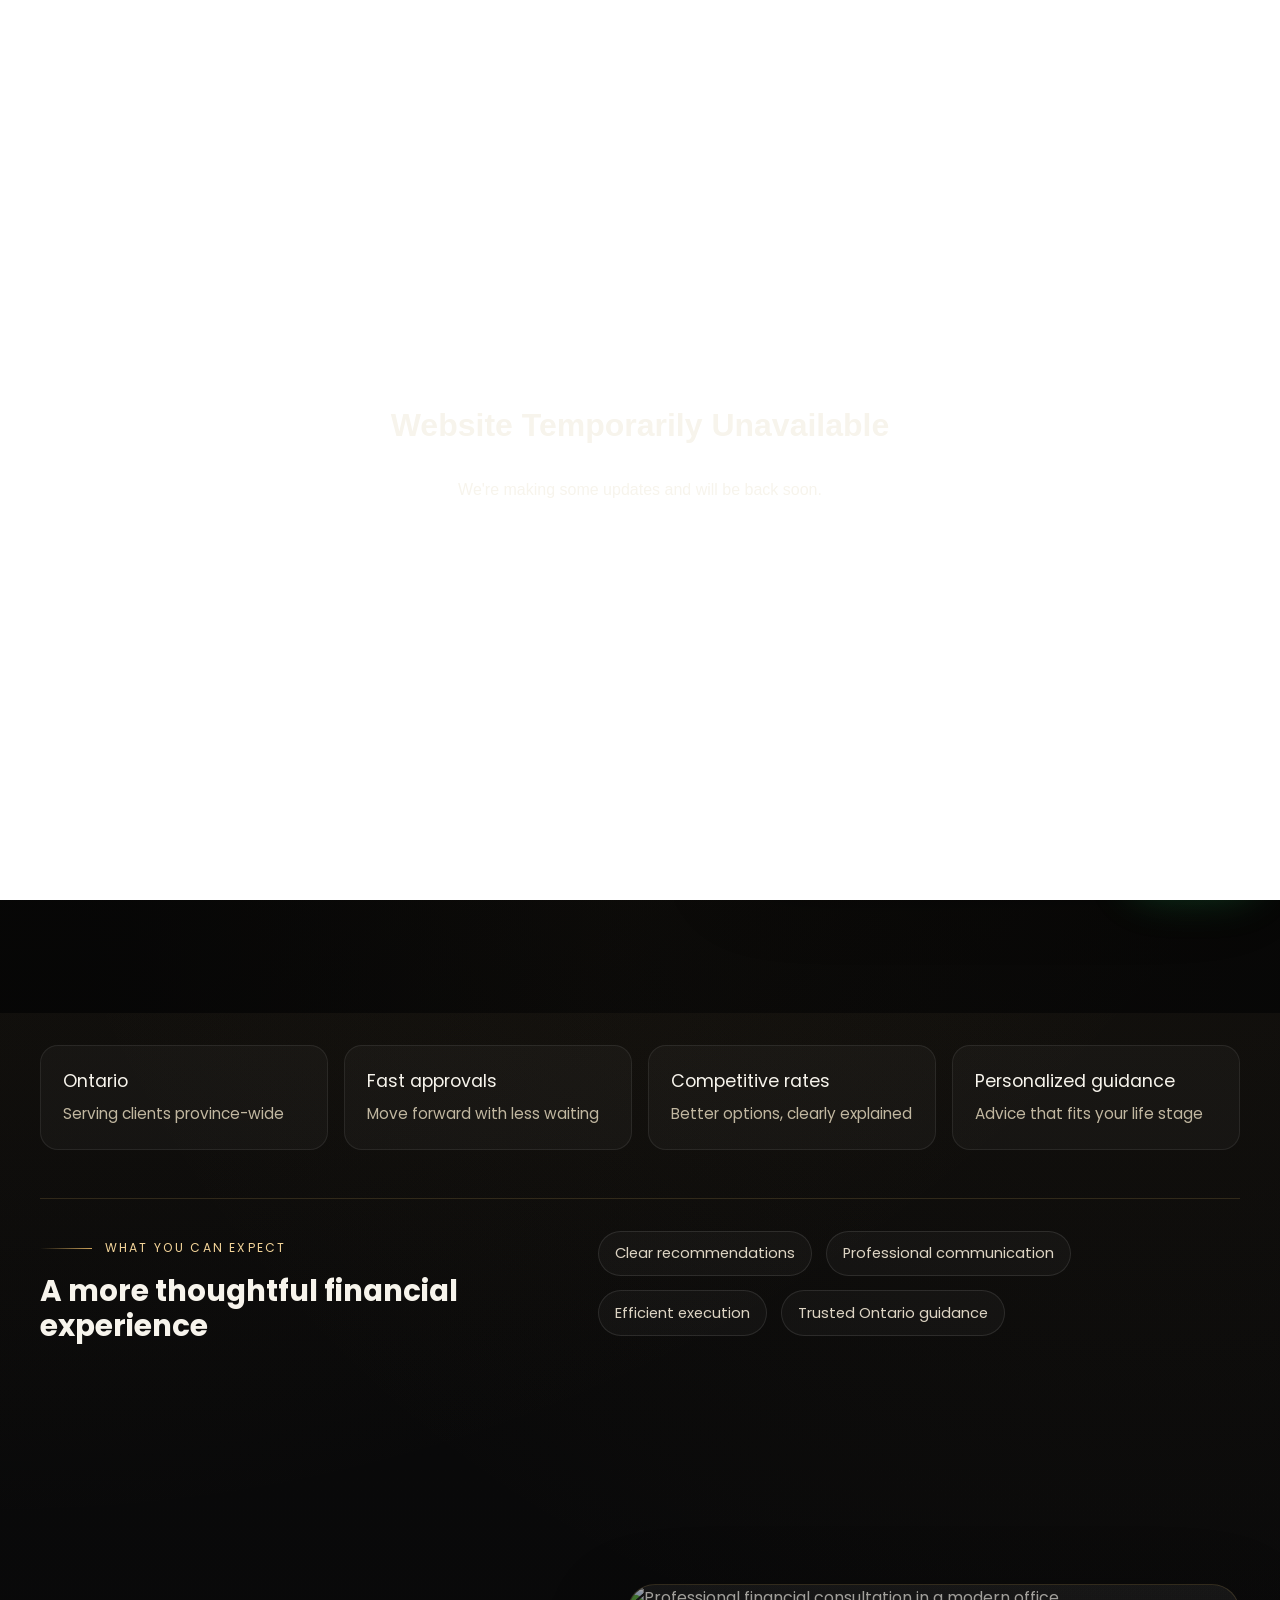
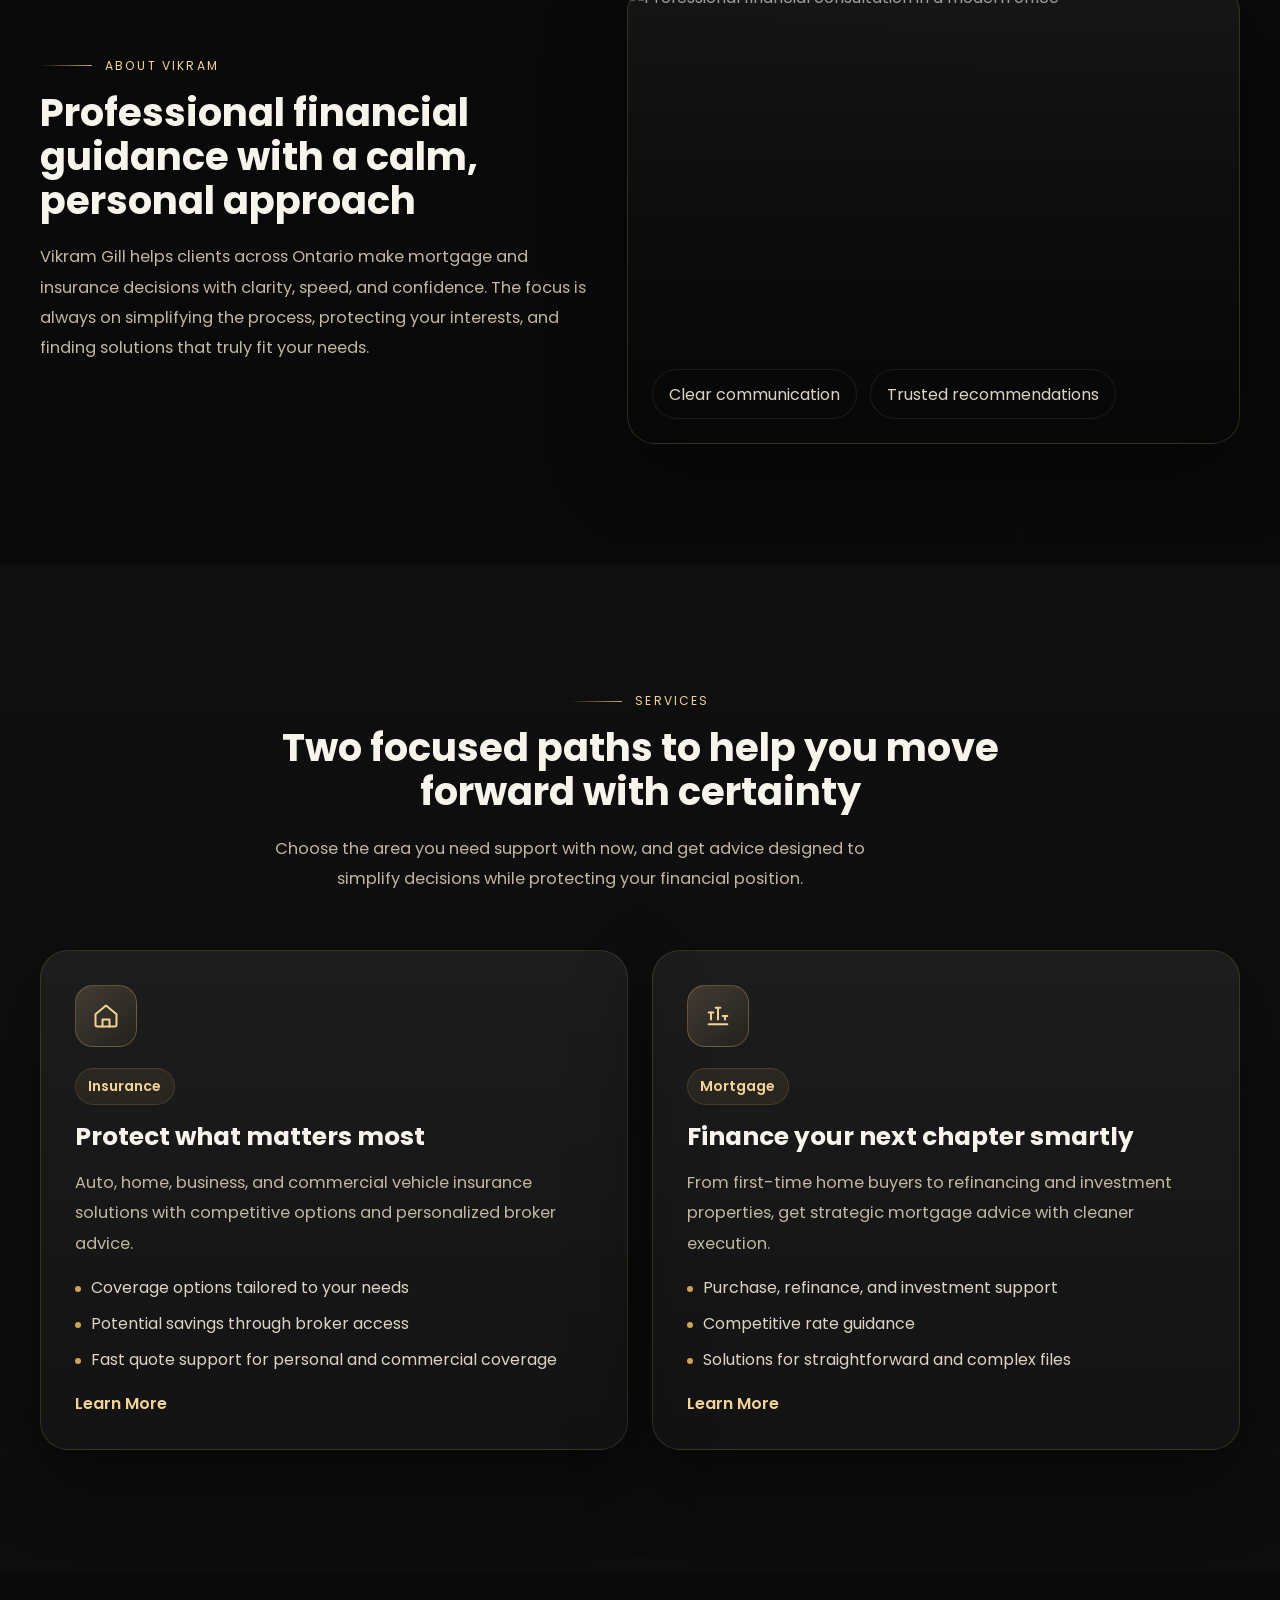
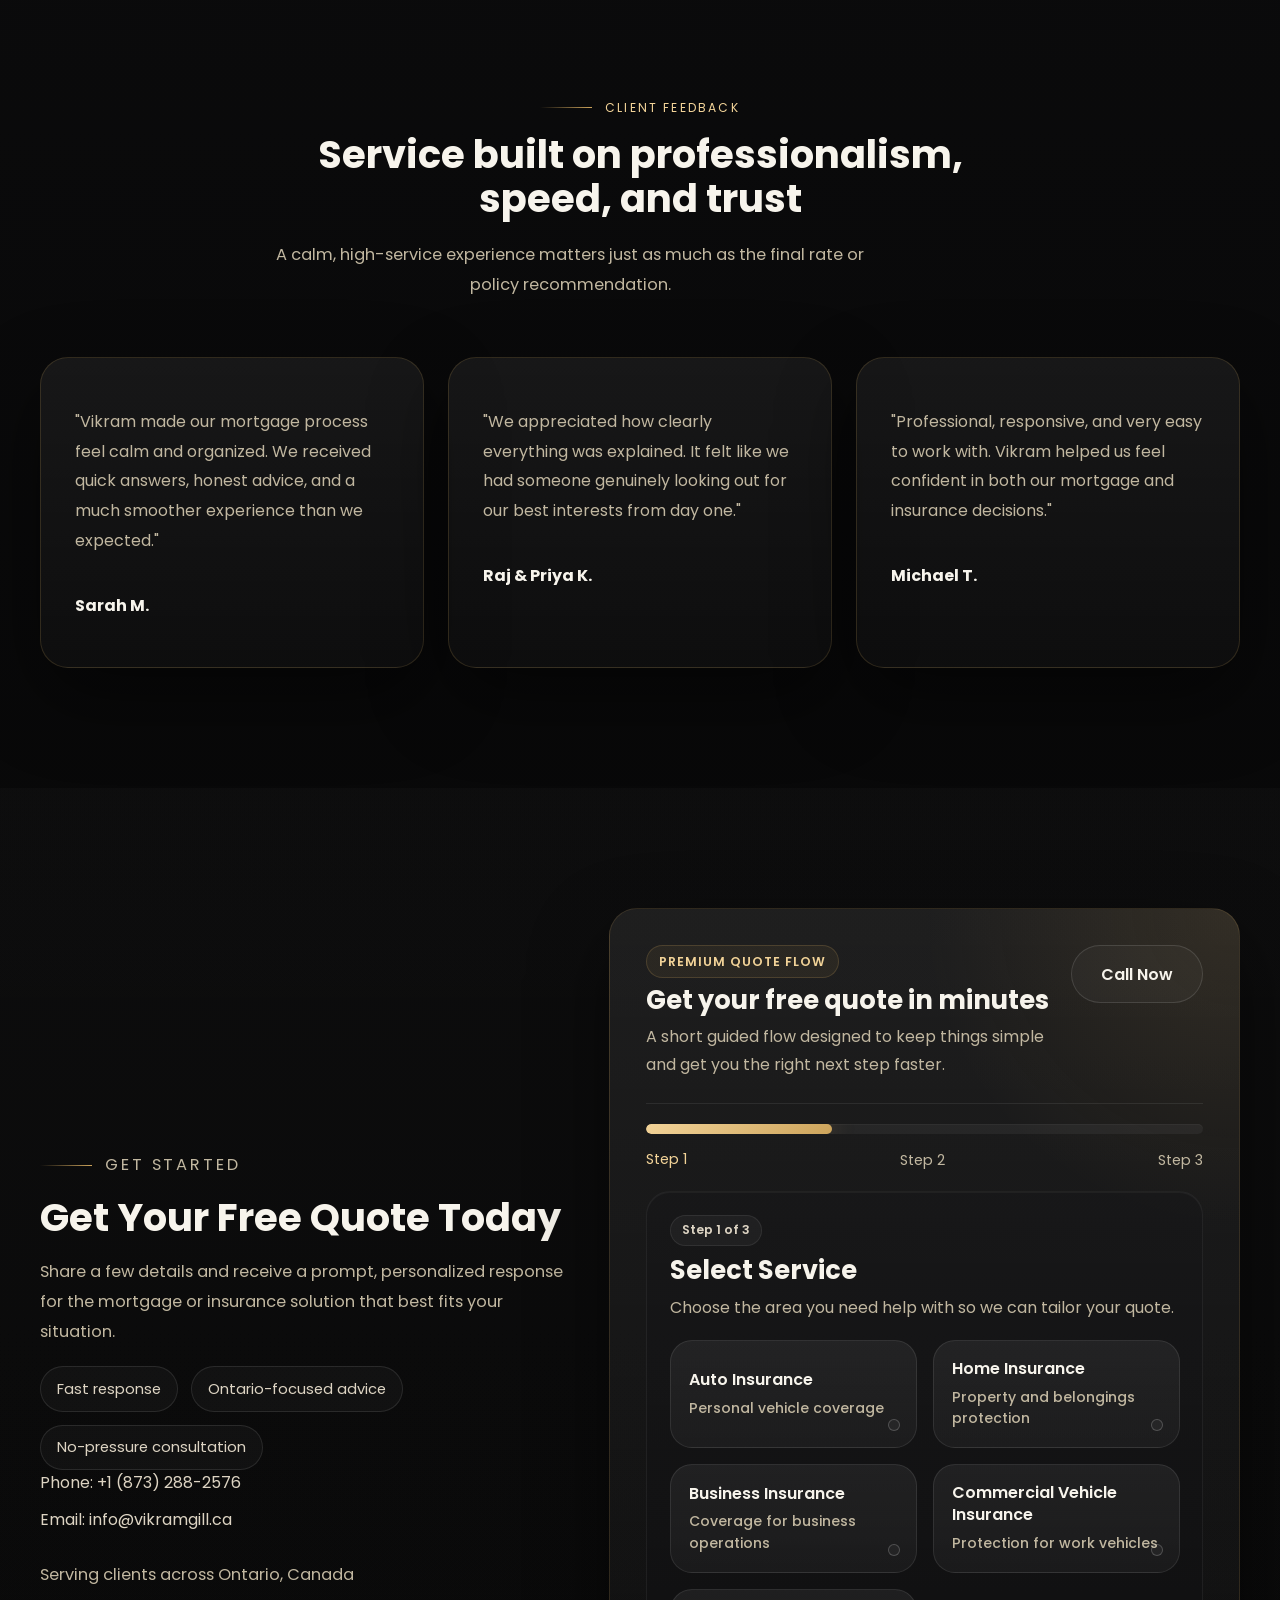
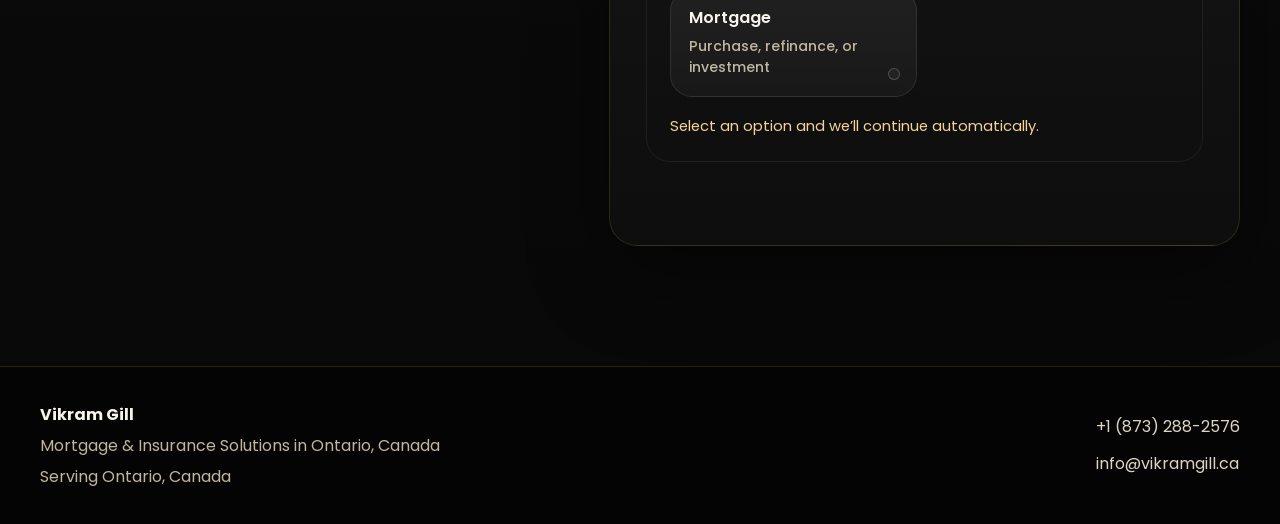
==== commit 85d2b4ac: "TEMP.html" ====
--- a/index.html
+++ b/index.html
@@ -11,6 +11,24 @@
   <link rel="stylesheet" href="styles.css">
 </head>
 <body data-page="home">
+  <div id="maintenance-overlay" style="
+position: fixed;
+top: 0;
+left: 0;
+width: 100%;
+height: 100%;
+background: white;
+z-index: 999999;
+display: flex;
+flex-direction: column;
+justify-content: center;
+align-items: center;
+font-family: Arial, sans-serif;
+text-align: center;
+">
+    <h1>Website Temporarily Unavailable</h1>
+    <p>We're making some updates and will be back soon.</p>
+</div>
   <div class="page-shell">
     <!-- Sticky site header -->
     <header class="site-header">
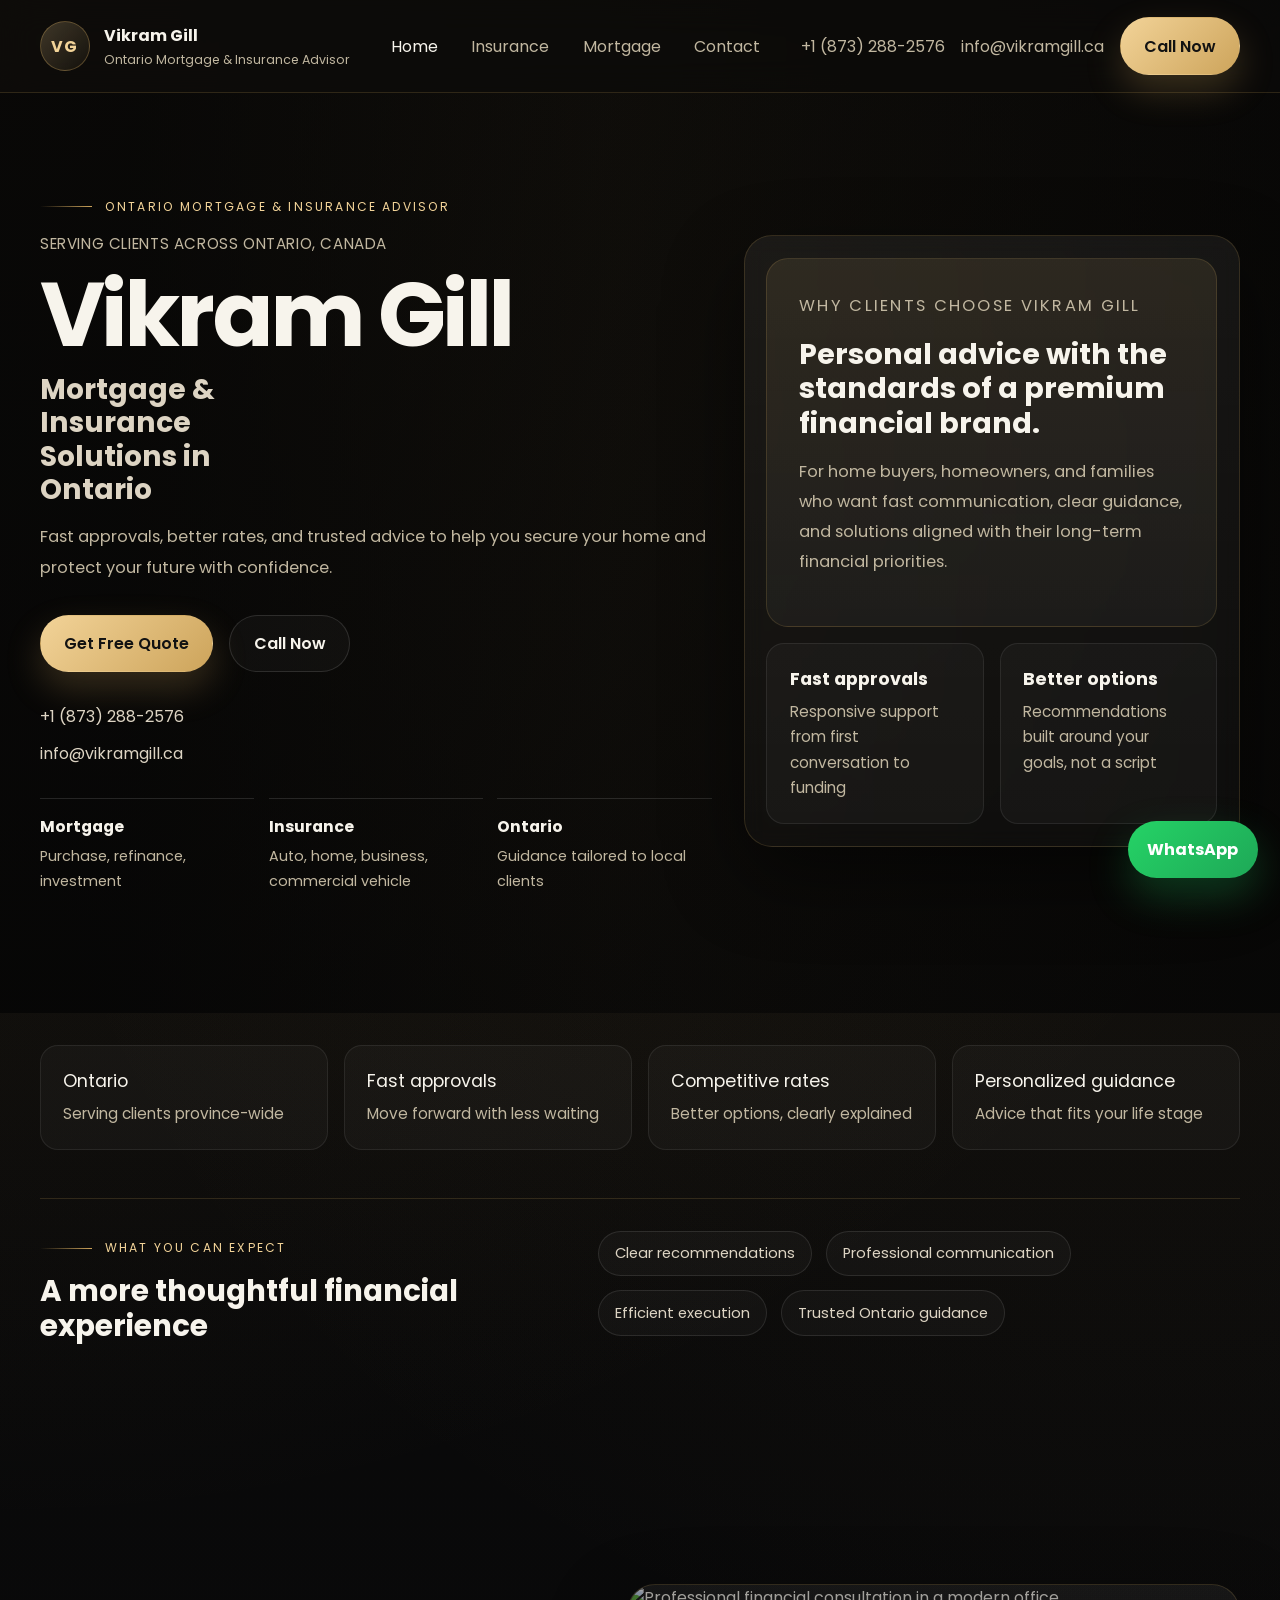
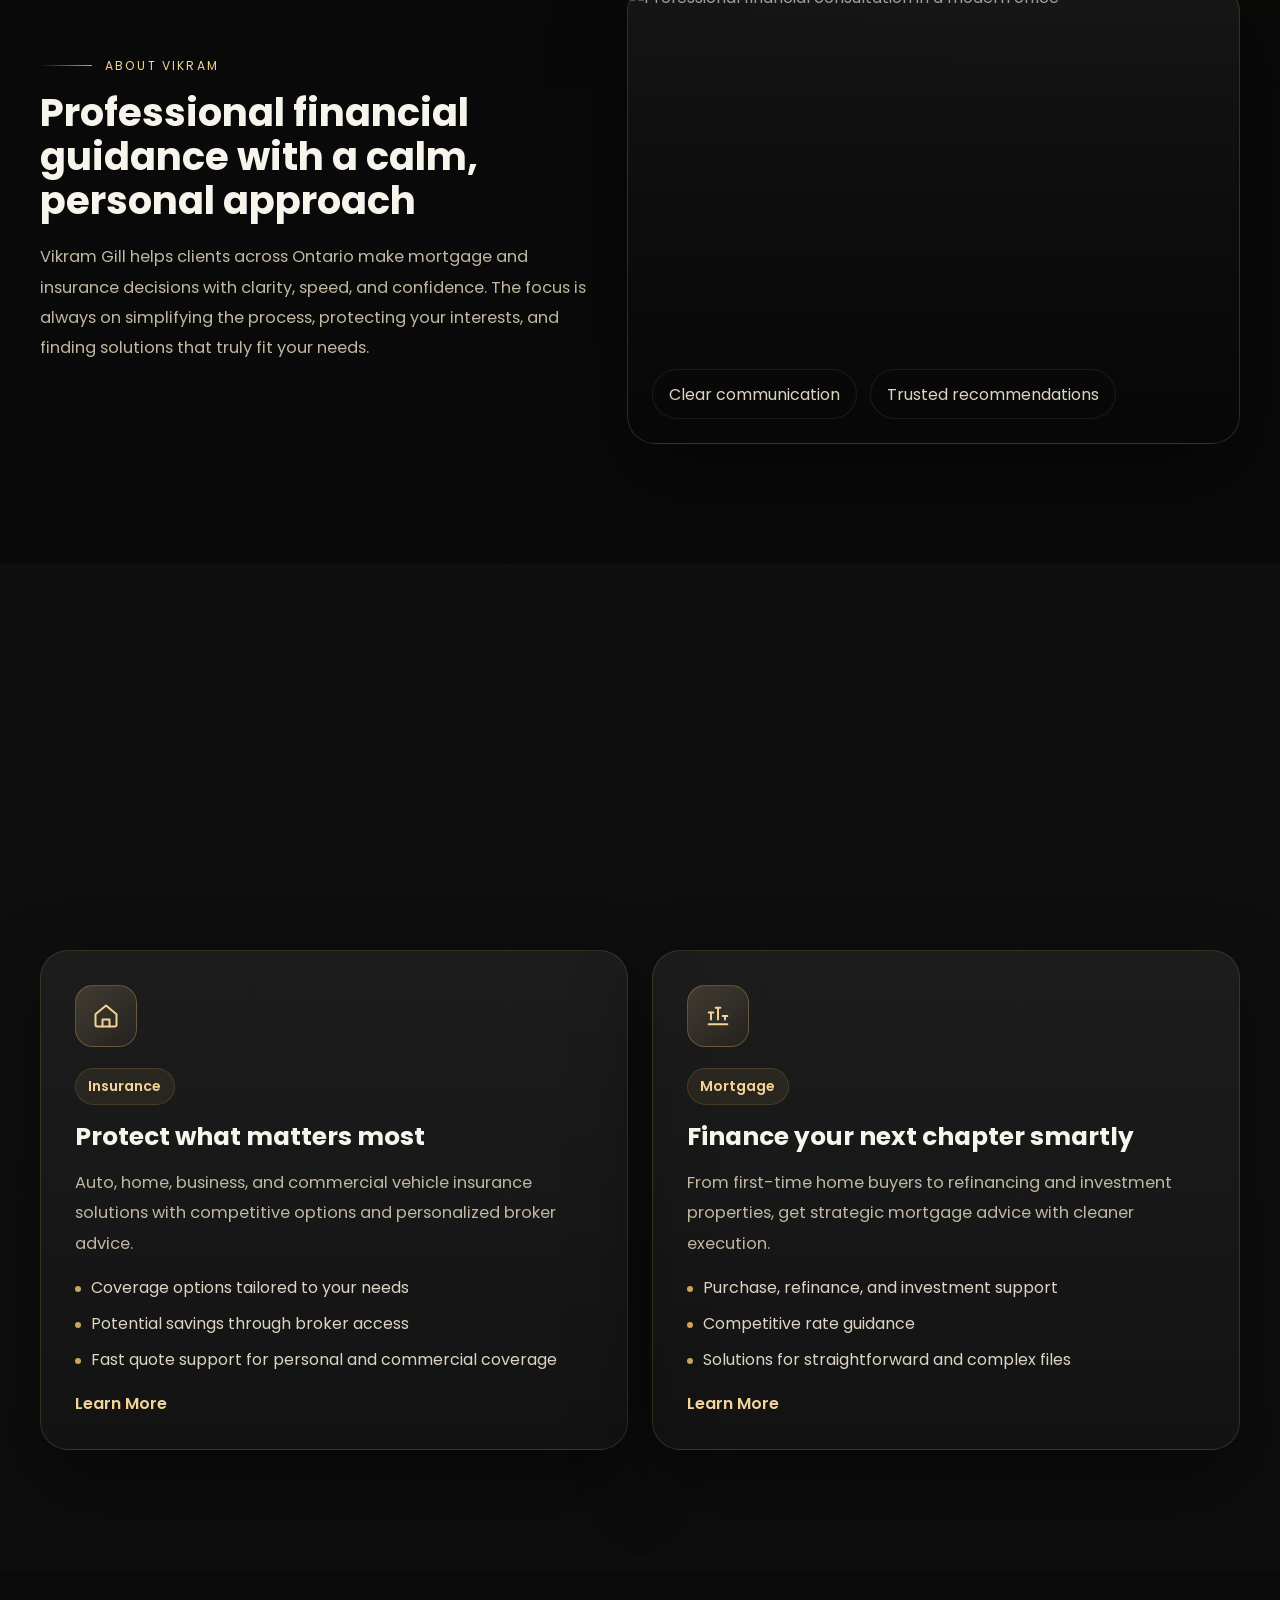
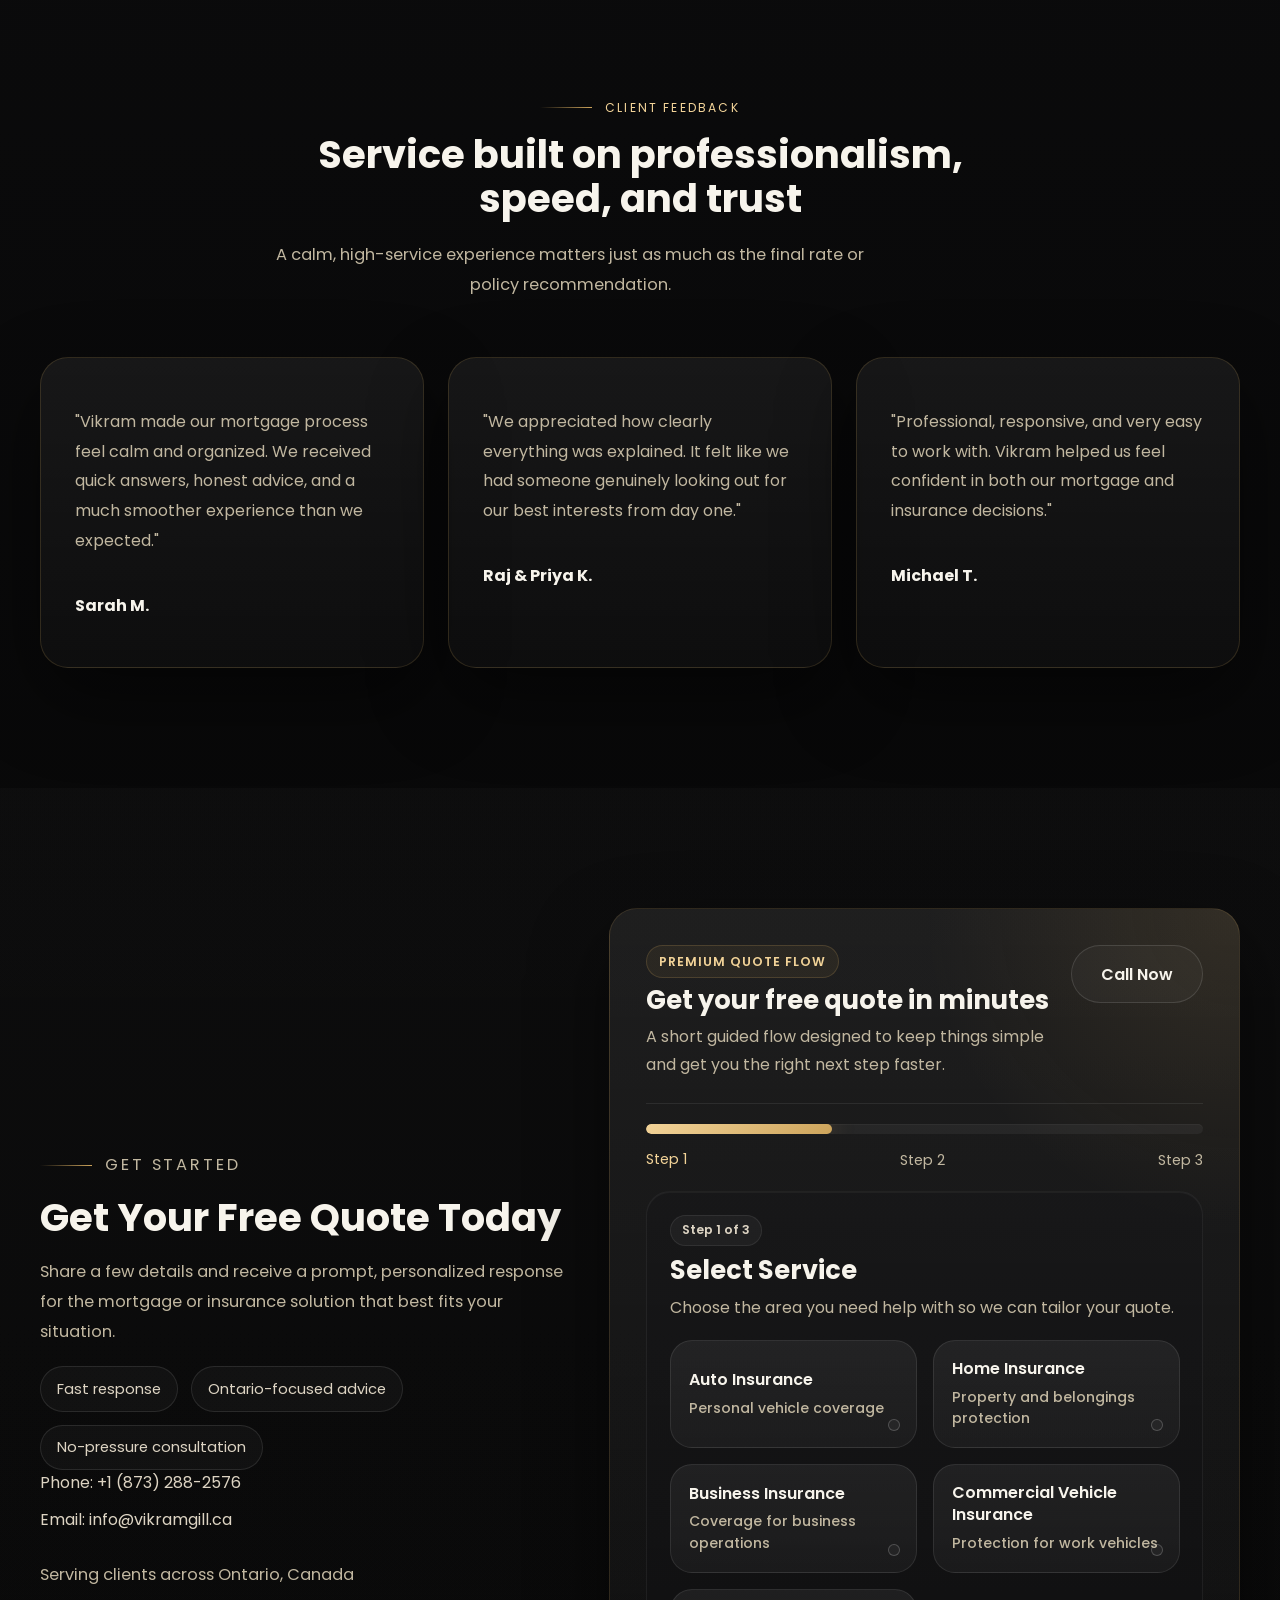
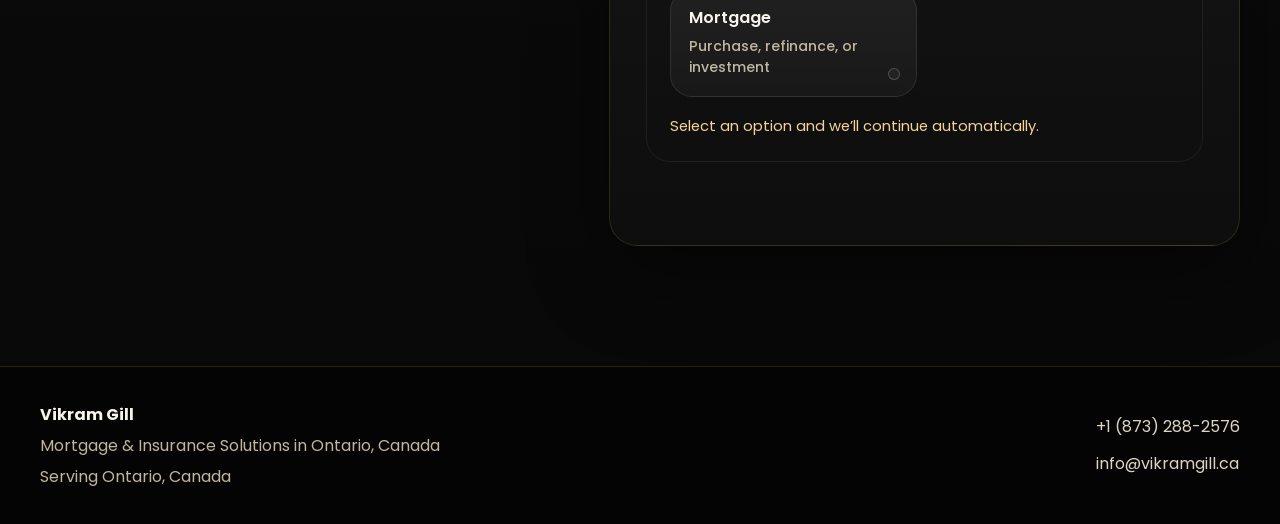
==== commit 3ac5a21b: "Update index.html" ====
--- a/index.html
+++ b/index.html
@@ -11,24 +11,7 @@
   <link rel="stylesheet" href="styles.css">
 </head>
 <body data-page="home">
-  <div id="maintenance-overlay" style="
-position: fixed;
-top: 0;
-left: 0;
-width: 100%;
-height: 100%;
-background: white;
-z-index: 999999;
-display: flex;
-flex-direction: column;
-justify-content: center;
-align-items: center;
-font-family: Arial, sans-serif;
-text-align: center;
-">
-    <h1>Website Temporarily Unavailable</h1>
-    <p>We're making some updates and will be back soon.</p>
-</div>
+
   <div class="page-shell">
     <!-- Sticky site header -->
     <header class="site-header">
